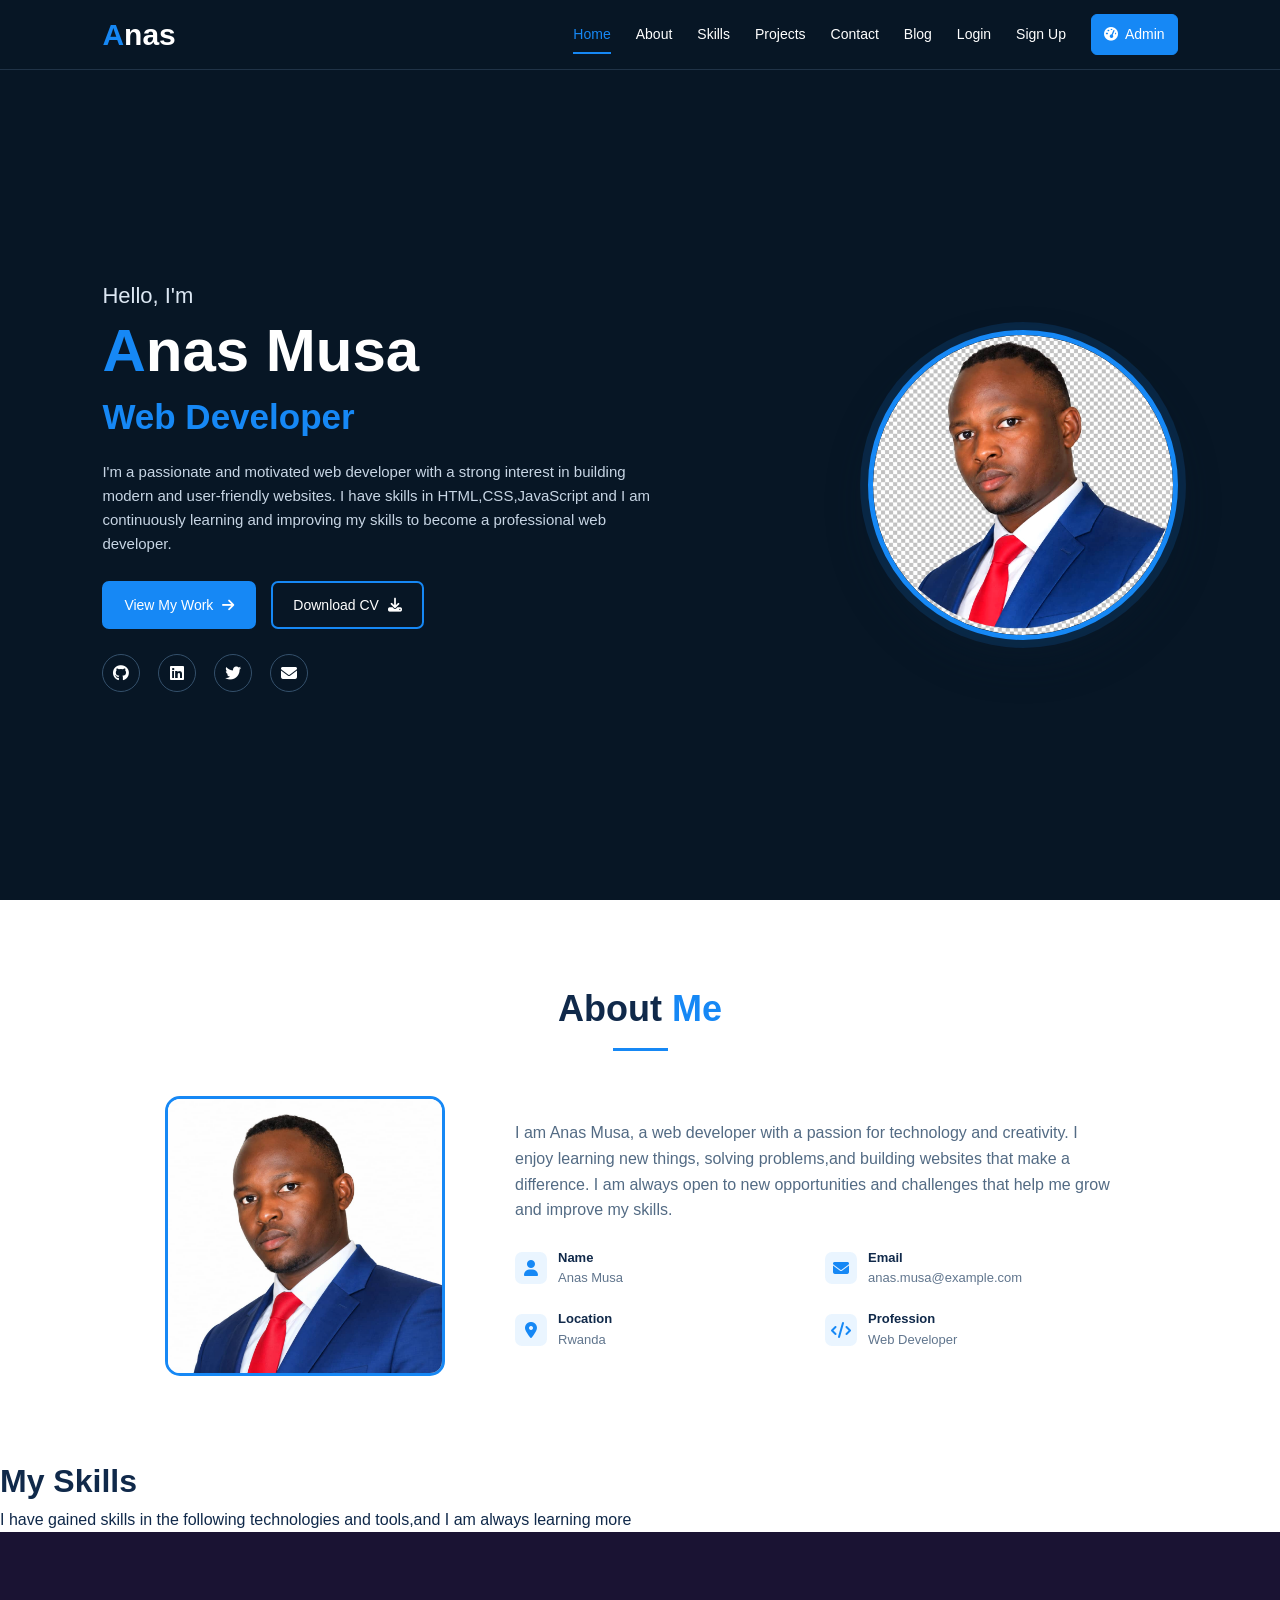
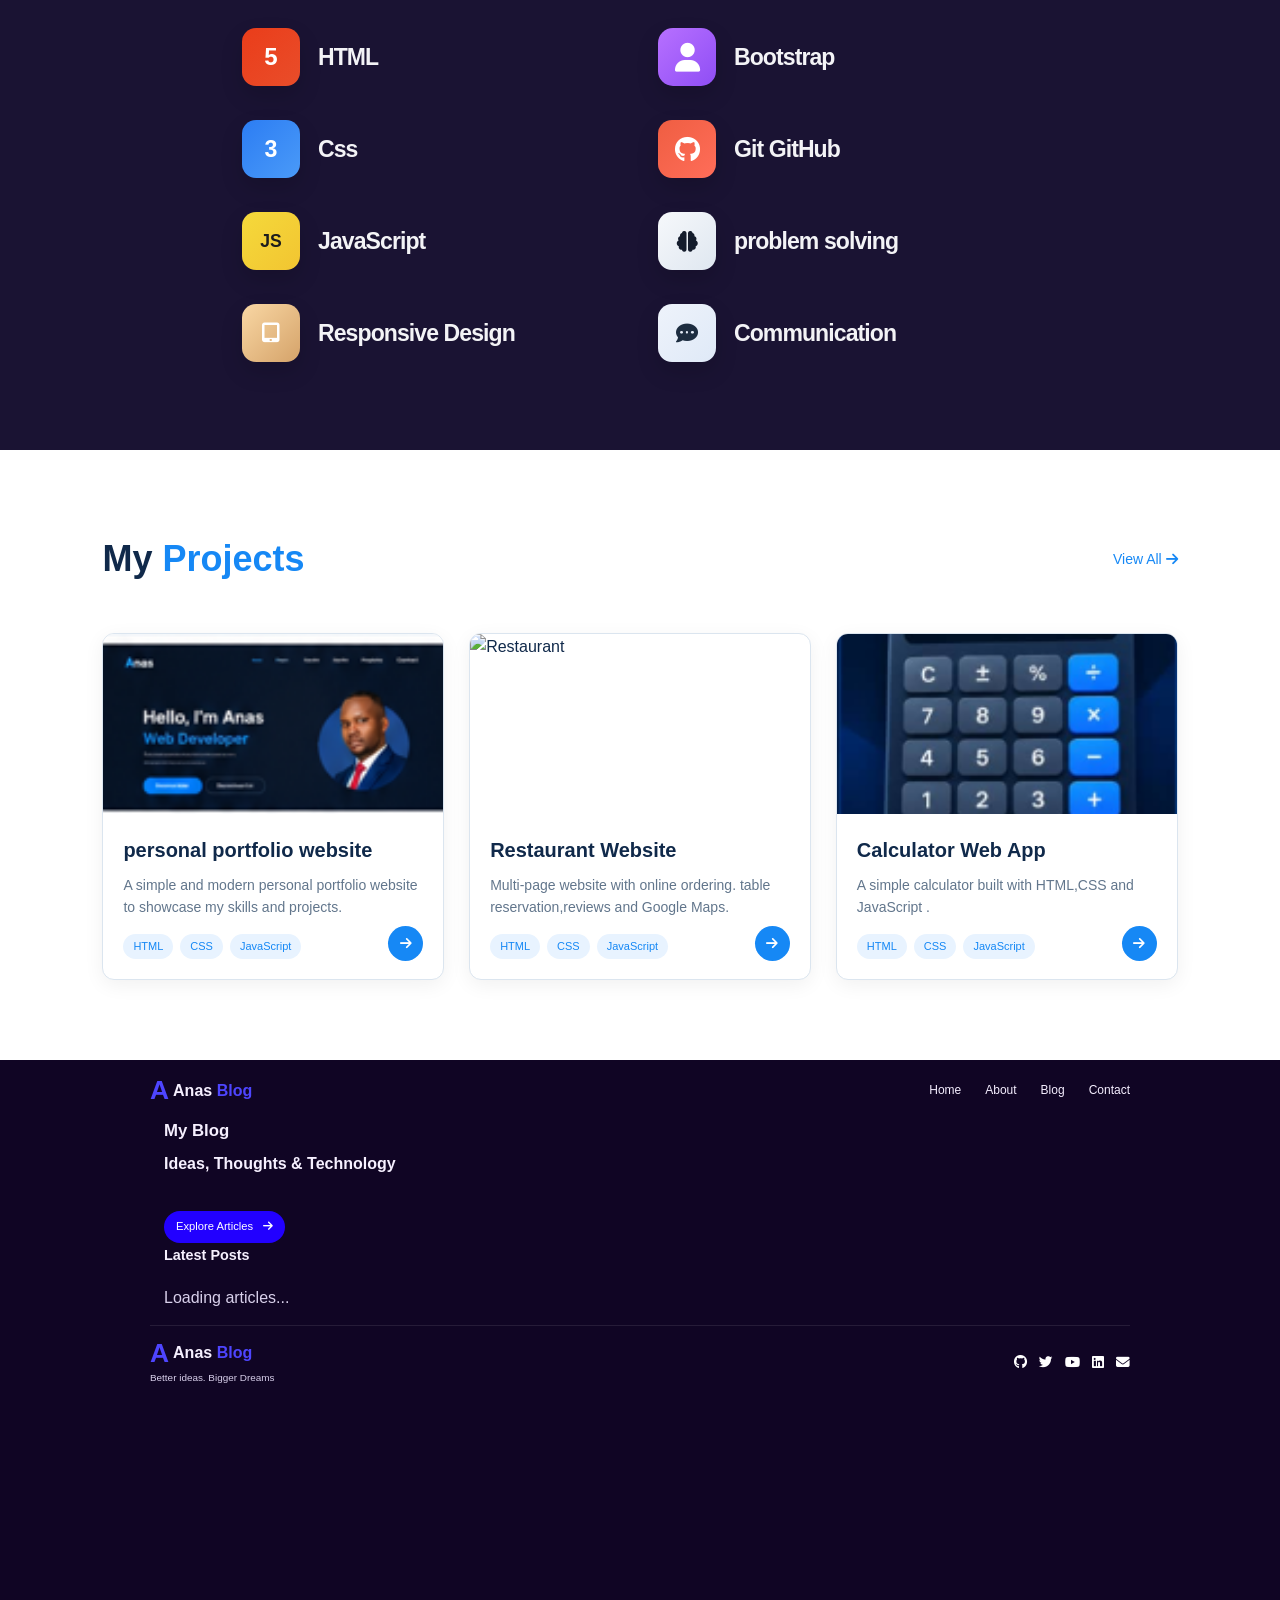
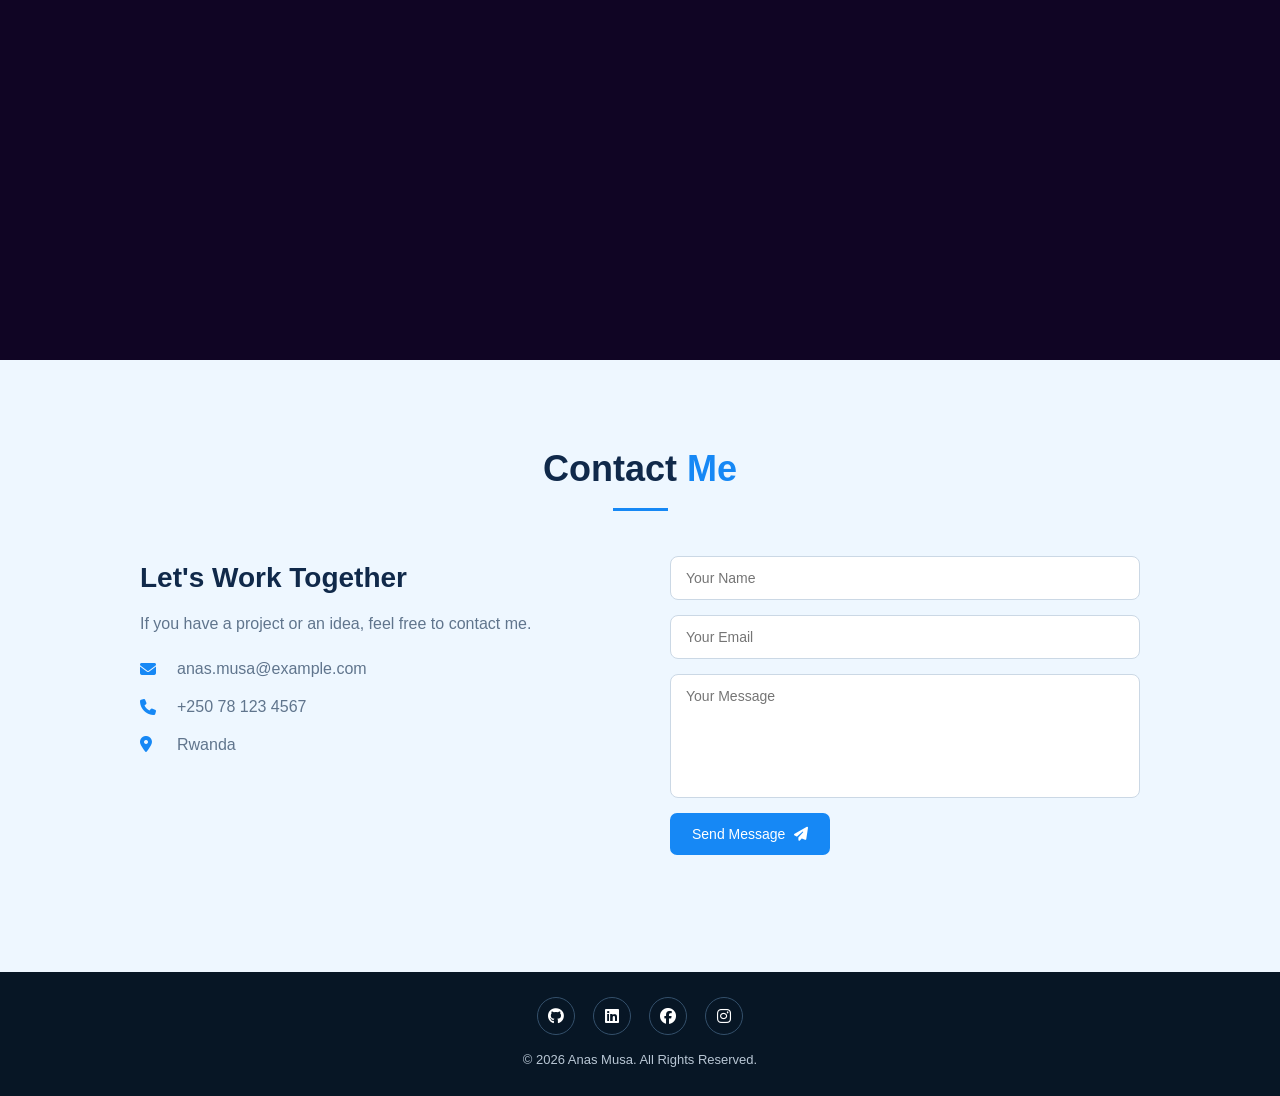
==== index.html @ 5ab3570a "admin added" ====
<!DOCTYPE html>
<html lang="en">

<head>
    <meta charset="UTF-8">
    <meta name="viewport" content="width=device-width, initial-scale=1.0">

    <title>Anas | Portfolio</title>

    <!-- CSS -->
    <link rel="stylesheet" href="style.css">

    <!-- Font Awesome -->
    <link rel="stylesheet"
        href="https://cdnjs.cloudflare.com/ajax/libs/font-awesome/6.5.2/css/all.min.css">
</head>

<body>

    <!-- ================= HEADER ================= -->

    <header>

        <a href="#home" class="logo">
            Anas
        </a>

        <nav id="navbar">

            <a href="#home" class="active">Home</a>

            <a href="#about">About</a>

            <a href="#skills">Skills</a>

            <a href="#projects">Projects</a>

            <a href="#contact">Contact</a>

            <a href="#blog">Blog</a>

            <a href="login.html">Login</a>

            <a href="signup.html">Sign Up</a>

            <a href="admin.html" class="admin-nav-btn"><i class="fa-solid fa-gauge-high" aria-hidden="true"></i> Admin</a>

        </nav>

        <button id="menuBtn">
            <i class="fas fa-bars"></i>
        </button>

    </header>


    <!-- ================= HOME ================= -->

    <section id="home" class="home">

        <div class="home-content">

            <p>Hello, I'm</p>

            <h1>
                Anas Musa
            </h1>

            <h2>
                Web Developer
            </h2>

            <p class="description">
            I'm a passionate and motivated web developer 
            with a strong interest in building modern and
            user-friendly websites. I have skills in HTML,CSS,JavaScript and
             I am continuously learning and
            improving my skills to become a professional web developer.

            </p>


            <div class="home-buttons">

                <a href="#projects" class="btn">
                    View My Work
                    <i class="fas fa-arrow-right"></i>
                </a>

                <a href="cv.pdf" download class="btn second-btn">
                    Download CV
                    <i class="fas fa-download"></i>
                </a>

            </div>


            <div class="social-icons">

                <a href="#">
                    <i class="fab fa-github"></i>
                </a>

                <a href="#">
                    <i class="fab fa-linkedin"></i>
                </a>

                <a href="#">
                    <i class="fab fa-twitter"></i>
                </a>
                <a href="#">
                    <i class="fas fa-envelope"></i>
                </a>

            </div>

        </div>


        <!-- Profile Image -->

        <div class="home-image">

            <div class="image-circle">

                <img
                    src="WhatsApp Image 2026-09-23 at 11.07.41 AM (1).jpeg"
                    alt="Anas Musa">

            </div>

        </div>

    </section>


    <!-- ================= ABOUT ================= -->

    <section id="about" class="about">

        <div class="section-title">
            <h2>
                About <span>Me</span>
            </h2>

            <div class="line"></div>

        </div>


        <div class="about-container">

            <div class="about-image">

                <img
                    src="WhatsApp Image 2026-09-23 at 11.07.41 AM.jpeg"
                    alt="Anas">

            </div>


            <div class="about-content">
                <p>
                 I am Anas Musa, a web developer with a passion for technology
                 and creativity. I enjoy learning new things,
                 solving problems,and building websites that make a difference. 
                 I am always open to new opportunities and challenges that help me
                 grow and improve my skills.   
                </p>


                <div class="about-info">

                    <div>
                        <i class="fas fa-user"></i>

                        <strong>Name</strong>

                        <span>Anas Musa</span>
                    </div>


                    <div>
                        <i class="fas fa-envelope"></i>

                        <strong>Email</strong>

                        <span>anas.musa@example.com</span>
                    </div>


                    <div>
                        <i class="fas fa-location-dot"></i>

                        <strong>Location</strong>

                        <span>Rwanda</span>
                    </div>


                    <div>
                        <i class="fas fa-code"></i>

                        <strong>Profession</strong>

                        <span>Web Developer</span>
                    </div>

                </div>

            </div>

        </div>

    </section>


    <!-- ================= SKILLS ================= -->
     <h1>My Skills</h1>
     <p> 
        I have gained skills in the following 
        technologies and tools,and I am always learning more
     </p>

    <section id="skills" class="skills">

        <div class="skills-panel">

            <div class="skill-item">
                <div class="skill-badge html-badge"><span>5</span></div>
                <span class="skill-name">HTML</span>
            </div>

            <div class="skill-item">
                <div class="skill-badge bootstrap-badge"><i class="fa-solid fa-user"></i></div>
                <span class="skill-name">Bootstrap</span>
            </div>

            <div class="skill-item">
                <div class="skill-badge css-badge"><span>3</span></div>
                <span class="skill-name">Css</span>
            </div>

            <div class="skill-item">
                <div class="skill-badge github-badge"><i class="fa-brands fa-github"></i></div>
                <span class="skill-name">Git GitHub</span>
            </div>

            <div class="skill-item">
                <div class="skill-badge js-badge"><span>JS</span></div>
                <span class="skill-name">JavaScript</span>
            </div>

            <div class="skill-item">
                <div class="skill-badge problem-badge"><i class="fa-solid fa-brain"></i></div>
                <span class="skill-name">problem solving</span>
            </div>

            <div class="skill-item">
                <div class="skill-badge responsive-badge"><i class="fa-solid fa-tablet-screen-button"></i></div>
                <span class="skill-name">Responsive Design</span>
            </div>

            <div class="skill-item">
                <div class="skill-badge communication-badge"><i class="fa-solid fa-comment-dots"></i></div>
                <span class="skill-name">Communication</span>
            </div>

        </div>

    </section>


    <!-- ================= PROJECTS ================= -->

    <section id="projects" class="projects">

        <div class="section-title">

            <h2>
                My <span>Projects</span>
            </h2>
            <a href="#blog">
                View All
                <i class="fas fa-arrow-right"></i>
            </a>

        </div>


        <div class="projects-container">


            <!-- Project 1 -->

            <div class="project-card">

                <img
                    src="Screenshot 2026-10-05 043006.png "
                    alt="Portfolio">

                <div class="project-content">

                    <h3>
                        personal portfolio website
                    </h3>

                    <p>
                     A simple and modern personal portfolio website
                     to showcase my skills and projects.

                    </p>

                    <div class="project-tags">

                        <span>HTML</span>

                        <span>CSS</span>

                        <span>JavaScript</span>

                    </div>

                    <button class="project-btn">
                        <i class="fas fa-arrow-right"></i>
                    </button>

                </div>

            </div>


            <!-- Project 2 -->

            <div class="project-card">

                <img
                    src="https://images.unsplash.com/photo-1559339352-11d035aa65de?auto=format&fit=crop&w=900&q=80"
                    alt="Restaurant">

                <div class="project-content">

                    <h3>
                        Restaurant Website
                    </h3>

                    <p>
                        Multi-page website with online ordering.
                        table reservation,reviews and Google Maps.
                        
                    </p>

                    <div class="project-tags">

                        <span>HTML</span>

                        <span>CSS</span>

                        <span>JavaScript</span>

                    </div>

                    <button class="project-btn">
                        <i class="fas fa-arrow-right"></i>
                    </button>

                </div>

            </div>


            <!-- Project 3 -->

            <div class="project-card">

                <img
                    src="Screenshot 2026-09-24 020338.png"
                    alt="Calculator">

                <div class="project-content">

                    <h3>
                        Calculator Web App
                    </h3>

                    <p>
                    A simple calculator built with HTML,CSS
                    and JavaScript .
                        
                    </p>

                    <div class="project-tags">

                        <span>HTML</span>

                        <span>CSS</span>

                        <span>JavaScript</span>

                    </div>

                    <button class="project-btn">
                        <i class="fas fa-arrow-right"></i>
                    </button>

                </div>

            </div>

        </div>

    </section>


    <!-- ================= BLOG ================= -->

    <section id="blog" class="portfolio-blog-section blog-page-section">
        <div class="blog-shell">
            <header class="blog-header">
                <a class="brand" href="#home"><span class="brand-mark">A</span><span>Anas <b>Blog</b></span></a>
                <nav class="blog-nav" aria-label="Blog navigation">
                    <a href="#home">Home</a>
                    <a href="#about">About</a>
                    <a href="#blog">Blog</a>
                    <a href="#contact">Contact</a>
                </nav>
            </header>

            <div class="blog-body">
                <div class="blog-hero">
                    <h2>My Blog</h2>
                    <p>Ideas, Thoughts &amp; Technology</p>
                    <a class="explore-btn" href="#blog-posts">
                        <span>Explore Articles</span>
                        <span class="arrow"><i class="fa-solid fa-arrow-right"></i></span>
                    </a>
                </div>

                <h2 class="blog-section-title" id="blog-posts">Latest Posts</h2>
                <div id="blogPostPreview" class="post-grid" aria-live="polite">
                    <p class="feed-empty">Loading articles...</p>
                </div>
            </div>

            <footer class="blog-footer">
                <div class="footer-brand"><span class="brand-mark">A</span><span>Anas <b>Blog</b></span></div>
                <div class="footer-note">Better ideas. Bigger Dreams</div>
                <div class="blog-socials" aria-label="Social links">
                    <a href="#" aria-label="GitHub"><i class="fa-brands fa-github"></i></a>
                    <a href="#" aria-label="Twitter"><i class="fa-brands fa-twitter"></i></a>
                    <a href="#" aria-label="YouTube"><i class="fa-brands fa-youtube"></i></a>
                    <a href="#" aria-label="LinkedIn"><i class="fa-brands fa-linkedin"></i></a>
                    <a href="#contact" aria-label="Email"><i class="fa-solid fa-envelope"></i></a>
                </div>
            </footer>
        </div>
    </section>


    <!-- ================= CONTACT ================= -->

    <section id="contact" class="contact">

        <div class="section-title">

            <h2>
                Contact <span>Me</span>
            </h2>

            <div class="line"></div>

        </div>


        <div class="contact-container">

            <div class="contact-info">

                <h3>
                    Let's Work Together
                </h3>

                <p>
                    If you have a project or an idea,
                    feel free to contact me.
                </p>


                <p>
                    <i class="fas fa-envelope"></i>
                    anas.musa@example.com
                </p>


                <p>
                    <i class="fas fa-phone"></i>
                    +250 78 123 4567
                </p>


                <p>
                    <i class="fas fa-location-dot"></i>
                    Rwanda
                </p>

            </div>


            <!-- Contact Form -->

            <form id="contactForm">

                <input
                    type="text"
                    id="name"
                    maxlength="100"
                    placeholder="Your Name"
                    required>


                <input
                    type="email"
                    id="email"
                    maxlength="254"
                    placeholder="Your Email"
                    required>


                <textarea
                    id="message"
                    rows="6"
                    maxlength="5000"
                    placeholder="Your Message"
                    required></textarea>


                <button
                    type="submit"
                    class="btn">

                    Send Message

                    <i class="fas fa-paper-plane"></i>

                </button>

                <p id="contactNotice" class="contact-notice" role="status" aria-live="polite"></p>

            </form>

        </div>

    </section>


    <!-- ================= FOOTER ================= -->

    <footer>

        <div class="social-icons">

            <a href="#">
                <i class="fab fa-github"></i>
            </a>

            <a href="#">
                <i class="fab fa-linkedin"></i>
            </a>

            <a href="#">
                <i class="fab fa-facebook"></i>
            </a>

            <a href="#">
                <i class="fab fa-instagram"></i>
            </a>

        </div>

        <p>
            © <span id="year"></span>
            Anas Musa. All Rights Reserved.
        </p>

    </footer>


    <!-- JavaScript -->

    <script src="script.js"></script>
    <script type="module" src="site-data.js"></script>

</body>

</html>                                
---- style.css ----
* {
    margin: 0;
    padding: 0;
    box-sizing: border-box;
}

html {
    scroll-behavior: smooth;
}

body {
    font-family: Arial, Helvetica, sans-serif;
    background: #ffffff;
    color: #10294a;
    line-height: 1.6;
}

a {
    text-decoration: none;
    color: inherit;
}

button,
input,
textarea {
    font-family: inherit;
}


/* =========================================
   HEADER
========================================= */

header {
    width: 100%;
    height: 70px;

    background: #071625;
    color: white;

    display: flex;
    align-items: center;
    justify-content: space-between;

    padding: 0 8%;

    position: sticky;
    top: 0;

    z-index: 1000;

    border-bottom: 1px solid #203347;
}


/* Logo */

.logo {
    font-size: 30px;
    font-weight: bold;
    color: white;
}

.logo::first-letter {
    color: #1688f5;
}

.logo:hover {
    color: #1688f5;
}


/* Navigation */

nav {
    display: flex;
    align-items: center;
    gap: 25px;
}

nav a {
    color: #ffffff;

    font-size: 14px;

    position: relative;

    transition: 0.3s;
}

nav a:hover,
nav a.active {
    color: #1688f5;
}

nav a.admin-nav-btn,
nav a.admin-nav-btn:hover {
    display: inline-flex;
    align-items: center;
    gap: 7px;
    padding: 8px 12px;
    border: 1px solid #1688f5;
    border-radius: 6px;
    background: #1688f5;
    color: #fff;
    white-space: nowrap;
}


/* Underline */

nav a.active::after {
    content: "";

    position: absolute;

    left: 0;
    bottom: -8px;

    width: 100%;
    height: 2px;

    background: #1688f5;
}


/* Mobile Button */

#menuBtn {
    display: none;

    background: transparent;

    border: none;

    color: white;

    font-size: 25px;

    cursor: pointer;
}


/* =========================================
   HOME
========================================= */

.home {
    min-height: calc(100vh - 70px);

    background: #071625;

    color: white;

    padding: 60px 8%;

    display: flex;

    align-items: center;

    justify-content: space-between;

    gap: 50px;
}


/* Home Content */

.home-content {
    max-width: 600px;
}

.home-content > p:first-child {
    font-size: 22px;

    color: #dce7f3;

    margin-bottom: 5px;
}


/* Main Heading */

.home-content h1 {
    font-size: 60px;

    line-height: 1.1;

    margin-bottom: 5px;
}

.home-content h1::first-letter {
    color: #1688f5;
}


/* Job */

.home-content h2 {
    color: #1688f5;

    font-size: 35px;

    margin-bottom: 15px;
}


/* Description */

.description {
    max-width: 550px;

    color: #c7d5e4;

    font-size: 15px;

    margin-bottom: 25px;
}


/* =========================================
   HOME BUTTONS
========================================= */

.home-buttons {
    display: flex;

    align-items: center;

    gap: 15px;

    flex-wrap: wrap;
}

.btn {
    display: inline-flex;

    align-items: center;

    justify-content: center;

    gap: 9px;

    background: #1688f5;

    color: white;

    border: 2px solid #1688f5;

    border-radius: 7px;

    padding: 11px 20px;

    font-size: 14px;

    cursor: pointer;

    transition: 0.3s;
}

.btn:hover {
    background: #0875dc;

    border-color: #0875dc;

    transform: translateY(-3px);
}


.second-btn {
    background: transparent;

    border-color: #1688f5;
}

.second-btn:hover {
    background: #1688f5;
}


/* =========================================
   SOCIAL ICONS
========================================= */

.social-icons {
    display: flex;

    align-items: center;

    gap: 18px;

    margin-top: 25px;
}

.social-icons a {
    width: 38px;
    height: 38px;

    border: 1px solid #34506b;

    border-radius: 50%;

    display: flex;

    align-items: center;

    justify-content: center;

    color: #ffffff;

    transition: 0.3s;
}

.social-icons a:hover {
    background: #1688f5;

    border-color: #1688f5;

    transform: translateY(-4px);
}


/* =========================================
   HOME IMAGE
========================================= */

.home-image {
    display: flex;

    align-items: center;

    justify-content: center;

    min-width: 50px;
}


/* Circle */

.image-circle {
    width: 310px;
    height: 310px;

    border-radius: 50%;

    border: 5px solid #1688f5;
    overflow: hidden;
    position: relative;
    flex-shrink: 0;
    box-shadow: 0 0 0 8px rgba(22, 136, 245, 0.15), 0 20px 40px rgba(10, 28, 45, 0.4);
    background: #0f2136;
}

.image-circle img {
    width: 100%;
    height: 100%;
    display: block;
    object-fit: cover;
    object-position: center;
    border-radius: 50%;
    object-fit: cover;
    transform: scale(1.00);
    filter: saturate(1.05) contrast(1.03);
}


/* =========================================
   SECTION GENERAL
========================================= */

section:not(.home) {
    padding: 80px 8%;
}

.section-title {
    text-align: center;

    margin-bottom: 45px;
}

.section-title h2 {
    font-size: 36px;

    color: #10294a;
}

.section-title h2 span {
    color: #1688f5;
}

.line {
    width: 55px;
    height: 3px;

    background: #1688f5;

    margin: 10px auto;
}


/* =========================================
   ABOUT
========================================= */

.about {
    background: #ffffff;
}


.about-container {
    display: flex;

    align-items: center;

    justify-content: center;

    gap: 70px;

    max-width: 1050px;

    margin: auto;
}


/* About Image */

.about-image {
    width: 280px;
    height: 280px;

    flex-shrink: 0;

    border-radius: 15px;

    overflow: hidden;

    border: 3px solid #1688f5;
}

.about-image img {
    width: 100%;
    height: 100%;

    object-fit: cover;
}


/* About Content */

.about-content {
    max-width: 600px;
}

.about-content h3 {
    font-size: 28px;

    color: #1688f5;

    margin-bottom: 12px;
}

.about-content > p {
    color: #536b84;

    margin-bottom: 25px;
}


/* =========================================
   ABOUT INFO
========================================= */

.about-info {
    display: grid;

    grid-template-columns: 1fr 1fr;

    gap: 20px;
}

.about-info div {
    display: grid;

    grid-template-columns: 35px 1fr;

    align-items: center;

    column-gap: 8px;
}

.about-info i {
    grid-row: span 2;

    width: 32px;
    height: 32px;

    display: flex;

    align-items: center;

    justify-content: center;

    color: #1688f5;

    background: #eaf5ff;

    border-radius: 7px;
}

.about-info strong {
    font-size: 13px;
}

.about-info span {
    font-size: 13px;

    color: #60758d;
}


/* =========================================
   SKILLS
========================================= */

.skills {
    background: #1a1333;
    position: relative;
    padding-top: 50px;
    padding-bottom: 50px;
}

.skills-panel {
    position: relative;
    z-index: 1;
    max-width: 820px;
    margin: 0 auto;
    display: grid;
    grid-template-columns: repeat(2, minmax(260px, 1fr));
    gap: 18px 36px;
    padding: 8px 12px 0;
}

.skill-item {
    display: flex;
    align-items: center;
    gap: 18px;
    min-height: 74px;
}

.skill-badge {
    width: 58px;
    height: 58px;
    border-radius: 14px;
    display: flex;
    align-items: center;
    justify-content: center;
    font-weight: 800;
    box-shadow: 0 10px 22px rgba(0, 0, 0, 0.15);
    flex-shrink: 0;
}

.skill-badge span,
.skill-badge i {
    line-height: 1;
}

.skill-name {
    color: #f3f3f6;
    font-size: clamp(1.15rem, 1.8vw, 2.1rem);
    font-weight: 700;
    letter-spacing: -0.04em;
    line-height: 1.2;
}

.html-badge {
    background: linear-gradient(135deg, #ea3d1a 0%, #e94d2a 100%);
    color: #fff;
    font-size: 1.5rem;
}

.css-badge {
    background: linear-gradient(135deg, #2c7df3 0%, #4a9af8 100%);
    color: #fff;
    font-size: 1.45rem;
}

.js-badge {
    background: linear-gradient(135deg, #f5d93b 0%, #f2c531 100%);
    color: #1d1d1d;
    font-size: 1.1rem;
}

.bootstrap-badge {
    background: linear-gradient(135deg, #b770ff 0%, #8f4ef5 100%);
    color: #fff;
    font-size: 1.8rem;
    border-radius: 15px;
}

.github-badge {
    background: linear-gradient(135deg, #ef5e42 0%, #ff6d59 100%);
    color: #fff;
    font-size: 1.6rem;
}

.problem-badge {
    background: linear-gradient(135deg, #f6f8fb 0%, #dfe7f0 100%);
    color: #141c2c;
    font-size: 1.3rem;
}

.responsive-badge {
    background: linear-gradient(135deg, #f9d7a4 0%, #d5a36a 100%);
    color: #fff;
    font-size: 1.25rem;
}

.communication-badge {
    background: linear-gradient(135deg, #eef3fb 0%, #dfe9f7 100%);
    color: #1d2d40;
    font-size: 1.35rem;
}

@media (max-width: 768px) {
    .skills {
        padding-top: 36px;
        padding-bottom: 36px;
    }

    .skills-panel {
        grid-template-columns: 1fr;
        max-width: 420px;
        gap: 14px;
    }

    .skill-item {
        min-height: 62px;
        gap: 14px;
    }

    .skill-badge {
        width: 50px;
        height: 50px;
        border-radius: 12px;
    }

    .skill-name {
        font-size: 1.4rem;
    }
}


/* =========================================
   PROJECTS
========================================= */

.projects {
    background: white;
}


.projects > .section-title {
    display: flex;

    align-items: center;

    justify-content: space-between;

    text-align: left;
}


.projects > .section-title .line {
    margin-left: 0;
}


.projects > .section-title > a {
    color: #1688f5;

    font-size: 14px;

    transition: 0.3s;
}

.projects > .section-title > a:hover {
    color: #075ca8;
}


/* Project Container */

.projects-container {
    display: grid;

    grid-template-columns: repeat(3, 1fr);

    gap: 25px;
}


/* Project Card */

.project-card {
    background: white;

    border: 1px solid #dbe5ef;

    border-radius: 12px;

    overflow: hidden;

    box-shadow: 0 5px 20px rgba(0, 0, 0, 0.06);

    transition: 0.3s;
}

.project-card:hover {
    transform: translateY(-7px);

    box-shadow: 0 12px 30px rgba(0, 0, 0, 0.12);
}


/* Project Image */

.project-card > img {
    width: 100%;

    height: 180px;

    object-fit: cover;

    display: block;
}


/* Project Content */

.project-content {
    padding: 20px;

    position: relative;
}

.project-content h3 {
    font-size: 20px;

    color: #10294a;

    margin-bottom: 8px;
}

.project-content p {
    color: #62768c;

    font-size: 14px;

    margin-bottom: 15px;
}


/* Tags */

.project-tags {
    display: flex;

    flex-wrap: wrap;

    gap: 7px;

    padding-right: 35px;
}

.project-tags span {
    background: #e8f3ff;

    color: #1688f5;

    font-size: 11px;

    padding: 4px 10px;

    border-radius: 20px;
}


/* Project Button */

.project-btn {
    position: absolute;

    right: 20px;

    bottom: 18px;

    width: 35px;
    height: 35px;

    border-radius: 50%;

    border: none;

    background: #1688f5;

    color: white;

    cursor: pointer;

    transition: 0.3s;
}

.project-btn:hover {
    background: #075ca8;

    transform: scale(1.1);
}


/* =========================================
   INTEGRATED BLOG
========================================= */

section.portfolio-blog-section {
    min-height: 100vh;
    padding: 10px clamp(14px, 5vw, 48px) 24px;
    background: #100524;
    color: #f6f0ff;
}

section.portfolio-blog-section:not(.home) { padding: 10px clamp(14px, 5vw, 48px) 24px; }
body:has(#blog:target) > header { display: none; }

.blog-shell { width: min(100%, 980px); margin: 0 auto; }
.blog-header { display: flex; align-items: center; justify-content: space-between; gap: 20px; min-height: 40px; }
.blog-page-section .blog-header { height: auto; min-height: 40px; padding: 0; position: static; border: 0; background: transparent; z-index: auto; }
.blog-page-section .brand { display: inline-flex; align-items: center; gap: 4px; color: #f6f0ff; font-size: 1rem; font-weight: 700; }
.blog-page-section .brand b, .blog-page-section .footer-brand b { color: #4e45ff; }
.blog-page-section .brand-mark { width: auto; height: auto; padding: 0; background: none; color: #4e45ff; font-size: 1.65rem; line-height: 1; }
.blog-nav { display: flex; align-items: center; gap: clamp(10px, 2.4vw, 24px); }
.blog-nav a { color: #f5efff; font-size: 0.75rem; }
.blog-nav a:hover, .blog-page-section a:hover { color: #c778ee; }
.blog-body { padding: 8px clamp(0px, 1.4vw, 14px) 14px; }
.blog-hero { min-height: 126px; }
.blog-hero h2 { margin: 0 0 6px; color: #f6f0ff; font-size: 1.05rem; }
.blog-hero p { margin: 0; color: #f6f0ff; font-size: 1rem; font-weight: 600; }
.explore-btn { display: inline-flex; align-items: center; gap: 10px; margin-top: 34px; padding: 7px 12px; border-radius: 20px; background: #2200ff; color: #fff; font-size: 0.7rem; }
.explore-btn .arrow { display: inline-flex; align-items: center; justify-content: center; }
.blog-section-title { margin: 0 0 18px; color: #f6f0ff; font-size: 0.9rem; }
.post-grid { display: grid; grid-template-columns: repeat(2, minmax(0, 1fr)); gap: 12px 18px; }
.post-grid .card { min-width: 0; overflow: hidden; border: 2px solid #c66bd8; border-radius: 6px; background: #16082f; color: #f6f0ff; }
.post-grid .card-image { width: 100%; aspect-ratio: 1.5; background-color: #21113e; background-position: center; background-size: cover; }
.post-grid .card-body { padding: 6px 6px 7px; }
.post-grid .card-tag { display: inline-block; max-width: 100%; margin-bottom: 5px; padding: 4px 8px; overflow: hidden; border-radius: 8px; background: #8df3ef; color: #101326; font-size: 0.68rem; text-overflow: ellipsis; white-space: nowrap; }
.post-grid .card-body h3 { margin: 0 0 7px; color: #f6f0ff; font-size: 0.66rem; font-weight: 500; line-height: 1.35; }
.post-grid .meta { display: flex; align-items: center; justify-content: space-between; flex-wrap: wrap; gap: 4px; color: #f6f0ff; font-size: 0.64rem; }
.post-grid .author-wrap { display: inline-flex; align-items: center; gap: 4px; }
.post-grid .card-date { flex-shrink: 0; white-space: nowrap; }
.post-grid .avatar { display: inline-flex; width: 15px; height: 15px; align-items: center; justify-content: center; color: #253aff; font-size: 0.72rem; }
.post-grid .meta i { margin-right: 2px; color: #39cbd1; }
.post-grid .post-excerpt { display: -webkit-box; margin: 7px 0 0; overflow: hidden; color: #f3edf9; font-size: 0.57rem; line-height: 1.35; -webkit-box-orient: vertical; line-clamp: 4; -webkit-line-clamp: 4; }
.post-grid .read-more { display: inline-flex; align-items: center; gap: 7px; margin-top: 8px; color: #3b21ff; cursor: pointer; font-size: 0.67rem; }
.post-grid .post-content { margin-top: 8px; color: #e7dff0; font-size: 0.68rem; line-height: 1.5; white-space: pre-wrap; }
.blog-page-section .feed-empty { grid-column: 1 / -1; color: #d8d0eb; }
.blog-page-section .blog-footer { display: grid; grid-template-columns: 1fr auto; align-items: center; gap: 4px 20px; padding: 14px 0 0; border-top: 1px solid rgba(255, 255, 255, 0.09); background: transparent; color: #f6f0ff; text-align: left; }
.blog-page-section .footer-brand { display: flex; align-items: center; gap: 4px; font-size: 1rem; font-weight: 700; }
.blog-page-section .footer-brand .brand-mark { font-size: 1.65rem; }
.blog-page-section .footer-note { grid-column: 1; color: #d8d0eb; font-size: 0.62rem; }
.blog-socials { grid-column: 2; grid-row: 1 / span 2; display: flex; align-items: center; gap: 12px; }
.blog-socials a { color: #fff; font-size: 0.85rem; }

@media (max-width: 400px) {
    section.portfolio-blog-section { padding-right: 10px; padding-left: 10px; }
    .blog-nav { gap: 9px; }
    .blog-nav a { font-size: 0.68rem; }
    .post-grid { gap: 10px; }
    .post-grid .card-body { padding-right: 5px; padding-left: 5px; }
}


/* =========================================
   CONTACT
========================================= */

.contact {
    background: #eef7ff;
}


.contact-container {
    max-width: 1000px;

    margin: auto;

    display: grid;

    grid-template-columns: 1fr 1fr;

    gap: 60px;
}


.contact-info h3 {
    font-size: 28px;

    color: #10294a;

    margin-bottom: 10px;
}

.contact-info > p {
    color: #60758d;

    margin-bottom: 20px;
}


.contact-info p:not(:first-of-type) {
    display: flex;

    align-items: center;

    gap: 12px;

    margin-bottom: 12px;
}

.contact-info i {
    color: #1688f5;

    width: 25px;
}


/* =========================================
   CONTACT FORM
========================================= */

#contactForm {
    display: flex;

    flex-direction: column;

    gap: 15px;
}


#contactForm input,
#contactForm textarea {
    width: 100%;

    border: 1px solid #cbd8e5;

    background: white;

    border-radius: 8px;

    padding: 13px 15px;

    outline: none;

    font-size: 14px;

    color: #10294a;

    resize: none;

    transition: 0.3s;
}


#contactForm input:focus,
#contactForm textarea:focus {
    border-color: #1688f5;

    box-shadow:
        0 0 0 3px rgba(22, 136, 245, 0.1);
}


#contactForm .btn {
    width: fit-content;
}

.contact-notice {
    min-height: 22px;
    color: #a63b1f;
    font-size: 14px;
}

.contact-notice.is-success { color: #247345; }


/* =========================================
   FOOTER
========================================= */

footer {
    background: #071625;

    color: #b9c7d5;

    text-align: center;

    padding: 25px 8%;
}


footer .social-icons {
    justify-content: center;

    margin-top: 0;

    margin-bottom: 15px;
}


footer p {
    font-size: 13px;
}


/* =========================================
   LOGIN / SIGNUP
========================================= */

.form-page {
    min-height: 100vh;

    background: #071625;

    display: flex;

    align-items: center;

    justify-content: center;

    padding: 20px;
}


.form-box {
    width: 100%;

    max-width: 430px;

    background: white;

    padding: 35px;

    border-radius: 15px;

    box-shadow:
        0 15px 40px rgba(0, 0, 0, 0.3);
}


.form-box h1 {
    text-align: center;

    color: #10294a;

    margin-bottom: 5px;
}


.form-box h1 span {
    color: #1688f5;
}


.form-box > p {
    text-align: center;

    color: #68798c;

    margin-bottom: 20px;
}


.form-box label {
    display: block;

    margin: 12px 0 6px;

    font-weight: bold;

    color: #10294a;

    font-size: 14px;
}


.form-box input {
    width: 100%;

    padding: 12px;

    border: 1px solid #ccd6e0;

    border-radius: 8px;

    outline: none;

    font-size: 14px;
}


.form-box input:focus {
    border-color: #1688f5;

    box-shadow:
        0 0 0 3px rgba(22, 136, 245, 0.1);
}


.form-box .btn {
    width: 100%;

    margin-top: 18px;
}


.form-links {
    text-align: center;

    margin-top: 18px;

    color: #68798c;

    font-size: 14px;
}


.form-links a {
    color: #1688f5;

    font-weight: bold;
}


.back-home {
    display: block;

    text-align: center;

    margin-top: 20px;

    color: #1688f5;

    font-size: 14px;
}

.login-page-compact {
    min-height: 100vh;
    display: flex;
    align-items: center;
    justify-content: center;
    padding: 36px 20px;
    background: #efefef;
    color: #0b2d4d;
}

.login-shell {
    width: min(100%, 620px);
}

.login-shell h1 {
    margin: 0;
    color: #0b2d4d;
    font-size: clamp(2.4rem, 3.2vw, 3.4rem);
    font-weight: 800;
    letter-spacing: -0.06em;
    line-height: 1.1;
}

.login-subtitle {
    margin-top: 16px;
    margin-bottom: 26px;
    color: #1b3a5f;
    font-size: clamp(1.2rem, 1.6vw, 1.55rem);
    line-height: 1.45;
    max-width: 535px;
    font-weight: 500;
}

.login-form {
    width: 100%;
}

.input-field {
    position: relative;
    display: flex;
    align-items: center;
    border: 3px solid #0a0a0a;
    border-radius: 18px;
    background: #f4f4f4;
    overflow: hidden;
    margin-bottom: 18px;
}

.field-icon {
    display: inline-flex;
    align-items: center;
    justify-content: center;
    width: 52px;
    height: 52px;
    margin-left: 12px;
    background: #0d6efc;
    border-radius: 12px;
    color: #fff;
    font-size: 1.1rem;
    flex-shrink: 0;
}

.input-field input {
    width: 100%;
    min-height: 60px;
    border: none;
    background: transparent;
    color: #10294a;
    font-size: 1.07rem;
    padding: 0 18px 0 12px;
    outline: none;
}

.input-field input::placeholder {
    color: #516173;
    font-weight: 500;
}

.password-field {
    position: relative;
}

.toggle-password {
    position: absolute;
    right: 16px;
    top: 50%;
    transform: translateY(-50%);
    width: 36px;
    height: 36px;
    border: 2px solid #111;
    border-radius: 50%;
    background: transparent;
    color: #111;
    display: grid;
    place-items: center;
    font-size: 1.05rem;
    cursor: pointer;
}

.options-row {
    display: flex;
    align-items: center;
    justify-content: space-between;
    gap: 18px;
    margin: 8px 0 26px;
    font-size: 1.05rem;
    color: #0b2d4d;
}

.remember-me {
    display: inline-flex;
    align-items: center;
    gap: 10px;
    cursor: pointer;
    user-select: none;
}

.remember-me input {
    width: 18px;
    height: 18px;
    accent-color: #0d6efc;
    cursor: pointer;
}

.text-link {
    color: #0d6efc;
    font-weight: 700;
    text-decoration: none;
}

.primary-login-btn {
    width: 100%;
    min-height: 72px;
    border: none;
    border-radius: 18px;
    background: #0d57cf;
    color: #fff;
    display: flex;
    align-items: center;
    justify-content: center;
    gap: 12px;
    font-size: clamp(1.7rem, 2vw, 2.15rem);
    font-weight: 700;
    cursor: pointer;
    box-shadow: 0 12px 22px rgba(13, 87, 207, 0.25);
    transition: transform 0.2s ease, box-shadow 0.2s ease;
}

.primary-login-btn:hover {
    transform: translateY(-1px);
    box-shadow: 0 16px 28px rgba(13, 87, 207, 0.32);
}

.login-notice {
    min-height: 22px;
    margin-top: 12px;
    font-size: 0.95rem;
    color: #a63b1f;
    font-weight: 600;
}

.divider {
    display: grid;
    grid-template-columns: 1fr auto 1fr;
    align-items: center;
    gap: 18px;
    margin: 24px 0 24px;
    color: #0b2d4d;
    font-size: 1.2rem;
    font-weight: 600;
}

.divider span {
    display: block;
    height: 2px;
    background: rgba(16, 41, 74, 0.3);
}

.social-actions {
    display: grid;
    grid-template-columns: 1fr 1fr;
    gap: 18px;
}

.social-btn {
    min-height: 62px;
    border: 3px solid #111;
    border-radius: 18px;
    background: #f3f3f3;
    color: #0f172a;
    display: flex;
    align-items: center;
    justify-content: center;
    gap: 14px;
    font-size: 1.05rem;
    font-weight: 600;
    cursor: pointer;
    transition: transform 0.2s ease, box-shadow 0.2s ease;
}

.social-btn:hover {
    transform: translateY(-1px);
    box-shadow: 0 6px 16px rgba(0, 0, 0, 0.08);
}

.google-mark {
    display: inline-flex;
    align-items: center;
    justify-content: center;
    width: 26px;
    height: 26px;
    border-radius: 50%;
    background: conic-gradient(from 210deg, #ea4335 0 25%, #fbbc05 25% 50%, #34a853 50% 75%, #4285f4 75% 100%);
    color: #fff;
    font-size: 0.9rem;
    font-weight: 800;
}

.github-btn i {
    font-size: 1.6rem;
    color: #111;
}

.legal-copy {
    margin-top: 28px;
    text-align: center;
    color: #0b2d4d;
    font-size: 1.05rem;
    line-height: 1.6;
    font-weight: 500;
}

.legal-copy a {
    color: #0d6efc;
    text-decoration: none;
    font-weight: 700;
}

@media (max-width: 640px) {
    .login-page-compact {
        padding: 28px 18px;
    }

    .login-subtitle {
        font-size: 1.05rem;
    }

    .options-row {
        flex-direction: column;
        align-items: flex-start;
    }

    .social-actions {
        grid-template-columns: 1fr;
    }

    .primary-login-btn {
        min-height: 64px;
    }
}

.signup-page-compact {
    min-height: 100vh;
    display: flex;
    align-items: center;
    justify-content: center;
    padding: 28px 18px;
    background: #efefef;
    color: #0b2d4d;
}

.signup-shell {
    width: min(100%, 620px);
}

.signup-shell h1 {
    margin: 0;
    color: #0b2d4d;
    font-size: clamp(2.2rem, 3vw, 3rem);
    font-weight: 800;
    letter-spacing: -0.05em;
    line-height: 1.12;
}

.signup-subtitle {
    margin-top: 10px;
    margin-bottom: 24px;
    color: #232f3f;
    font-size: 0.95rem;
    line-height: 1.5;
}

.signup-form {
    width: 100%;
}

.signup-field {
    position: relative;
    display: flex;
    align-items: center;
    border: 2px solid #0a0a0a;
    border-radius: 16px;
    background: #f5f5f5;
    margin-bottom: 16px;
    overflow: hidden;
}

.signup-icon {
    display: inline-flex;
    align-items: center;
    justify-content: center;
    width: 52px;
    height: 52px;
    margin-left: 12px;
    background: #0d6efc;
    border-radius: 12px;
    color: #fff;
    font-size: 1.1rem;
    flex-shrink: 0;
}

.signup-field input {
    width: 100%;
    min-height: 60px;
    border: none;
    background: transparent;
    color: #10294a;
    font-size: 1.08rem;
    padding: 0 18px 0 12px;
    outline: none;
}

.signup-field input::placeholder {
    color: #53677d;
    font-weight: 500;
}

.password-field {
    position: relative;
}

.password-field .toggle-password {
    position: absolute;
    right: 16px;
    top: 50%;
    transform: translateY(-50%);
    width: 36px;
    height: 36px;
    border: 2px solid #111;
    border-radius: 50%;
    background: transparent;
    color: #111;
    display: grid;
    place-items: center;
    font-size: 1.05rem;
    cursor: pointer;
}

.checkbox-row {
    display: inline-flex;
    align-items: center;
    gap: 10px;
    margin: 10px 0 18px;
    color: #0b2d4d;
    font-size: 1.05rem;
    cursor: pointer;
}

.checkbox-row input {
    width: 18px;
    height: 18px;
    accent-color: #0d6efc;
}

.primary-signup-btn {
    width: 100%;
    min-height: 72px;
    border: none;
    border-radius: 16px;
    background: #0d57cf;
    color: #fff;
    display: flex;
    align-items: center;
    justify-content: center;
    gap: 12px;
    font-size: clamp(1.8rem, 2vw, 2.1rem);
    font-weight: 700;
    cursor: pointer;
    box-shadow: 0 12px 22px rgba(13, 87, 207, 0.25);
    transition: transform 0.2s ease, box-shadow 0.2s ease;
}

.primary-signup-btn:hover {
    transform: translateY(-1px);
    box-shadow: 0 16px 28px rgba(13, 87, 207, 0.32);
}

.signup-notice {
    min-height: 22px;
    margin-top: 12px;
    color: #a63b1f;
    font-size: 0.95rem;
    font-weight: 600;
}

.divider {
    display: grid;
    grid-template-columns: 1fr auto 1fr;
    align-items: center;
    gap: 18px;
    margin: 26px 0 22px;
    color: #0b2d4d;
    font-size: 1.15rem;
    font-weight: 600;
}

.divider span {
    display: block;
    height: 2px;
    background: rgba(16, 41, 74, 0.3);
}

.social-actions {
    display: grid;
    grid-template-columns: 1fr 1fr;
    gap: 18px;
}

.social-btn {
    min-height: 62px;
    border: 2px solid #111;
    border-radius: 16px;
    background: #f3f3f3;
    color: #0f172a;
    display: flex;
    align-items: center;
    justify-content: center;
    gap: 12px;
    font-size: 1.05rem;
    font-weight: 600;
    cursor: pointer;
    transition: transform 0.2s ease, box-shadow 0.2s ease;
}

.social-btn:hover {
    transform: translateY(-1px);
    box-shadow: 0 6px 16px rgba(0, 0, 0, 0.08);
}

.google-mark {
    display: inline-flex;
    align-items: center;
    justify-content: center;
    width: 28px;
    height: 28px;
    border-radius: 50%;
    background: conic-gradient(from 210deg, #ea4335 0 25%, #fbbc05 25% 50%, #34a853 50% 75%, #4285f4 75% 100%);
    color: #fff;
    font-size: 0.9rem;
    font-weight: 800;
}

.github-btn i {
    font-size: 1.6rem;
    color: #111;
}

@media (max-width: 640px) {
    .signup-page-compact {
        padding: 26px 16px;
    }

    .signup-subtitle {
        font-size: 0.88rem;
    }

    .social-actions {
        grid-template-columns: 1fr;
    }

    .checkbox-row {
        align-items: flex-start;
    }
}


/* =========================================
   BLOG
========================================= */

.blog-page {
    min-height: 100vh;

    background: #f5f9fd;
}


.blog-header {
    background: #071625;

    color: white;

    padding: 70px 8%;

    text-align: center;
}


.blog-header h1 {
    font-size: 45px;
}


.blog-header h1 span {
    color: #1688f5;
}


.blog-header p {
    color: #c7d5e4;
}


.blog-container {
    padding: 60px 8%;

    display: grid;

    grid-template-columns: repeat(3, 1fr);

    gap: 25px;
}


.blog-card {
    background: white;

    border-radius: 12px;

    overflow: hidden;

    box-shadow: 0 5px 20px rgba(0, 0, 0, 0.07);
}


.blog-card img {
    width: 100%;

    height: 190px;

    object-fit: cover;
}


.blog-card div {
    padding: 20px;
}


.blog-card h2 {
    font-size: 20px;

    color: #10294a;
}


.blog-card p {
    color: #60758d;

    margin: 10px 0 15px;
}


.read-more {
    color: #1688f5;

    font-weight: bold;
}


/* =========================================
   MOBILE
========================================= */

@media (max-width: 950px) {

    header {
        padding: 0 5%;
    }

    nav {
        gap: 15px;
    }


    .home {
        padding: 50px 5%;
    }

    .home-content h1 {
        font-size: 48px;
    }

    .home-image {
        min-width: 280px;
    }

    .image-circle {
        width: 270px;
        height: 270px;
    }


    .projects-container {
        grid-template-columns: 1fr 1fr;
    }

}


/* =========================================
   TABLET / PHONE
========================================= */

@media (max-width: 700px) {

    /* Header */

    #menuBtn {
        display: block;
    }


    nav {
        display: none;

        position: absolute;

        top: 70px;
        left: 0;

        width: 100%;

        background: #071625;

        flex-direction: column;

        padding: 25px;

        gap: 20px;

        border-top: 1px solid #203347;
    }


    nav.show {
        display: flex;
    }


    nav a.active::after {
        display: none;
    }


    /* Home */

    .home {
        min-height: auto;

        padding: 70px 5%;

        flex-direction: column;

        text-align: center;
    }


    .home-content {
        max-width: 100%;
    }


    .home-content h1 {
        font-size: 42px;
    }


    .home-content h2 {
        font-size: 28px;
    }


    .home-buttons {
        justify-content: center;
    }


    .social-icons {
        justify-content: center;
    }


    .home-image {
        min-width: auto;

        margin-top: 25px;
    }


    .image-circle {
        width: 240px;
        height: 240px;
    }


    /* Sections */

    section:not(.home) {
        padding: 60px 5%;
    }


    /* About */

    .about-container {
        flex-direction: column;

        text-align: center;

        gap: 35px;
    }


    .about-image {
        width: 220px;
        height: 220px;
    }


    .about-info {
        text-align: left;
    }


    /* Skills */

    .skills-container {
        grid-template-columns: 1fr;
    }


    /* Projects */

    .projects > .section-title {
        display: block;

        text-align: center;
    }


    .projects > .section-title .line {
        margin: 10px auto;
    }


    .projects > .section-title > a {
        display: inline-block;

        margin-top: 5px;
    }


    .projects-container {
        grid-template-columns: 1fr;
    }


    /* Contact */

    .contact-container {
        grid-template-columns: 1fr;

        gap: 40px;
    }


    /* Blog */

    .blog-container {
        grid-template-columns: 1fr;

        padding: 40px 5%;
    }

}


/* =========================================
   SMALL PHONE
========================================= */

@media (max-width: 450px) {

    .logo {
        font-size: 25px;
    }


    .home-content h1 {
        font-size: 36px;
    }


    .home-content h2 {
        font-size: 24px;
    }


    .description {
        font-size: 14px;
    }


    .image-circle {
        width: 210px;
        height: 210px;
    }


    .about-info {
        grid-template-columns: 1fr;
    }


    .form-box {
        padding: 25px 20px;
    }

}

@media (max-width: 760px) {
    .login-page {
        padding: 18px;
    }

    .login-layout {
        max-width: 500px;
        min-height: 0;
        grid-template-columns: 1fr;
    }

    .login-visual {
        min-height: 300px;
        padding: 24px;
    }

    .login-visual > img {
        top: 10px;
        right: -12px;
        width: 58%;
        height: 82%;
    }

    .login-visual-copy {
        max-width: 55%;
    }

    .login-visual-copy h1 {
        font-size: 30px;
    }

    .login-visual-copy > p {
        font-size: 12px;
    }

    .login-caption {
        margin-top: 14px;
        font-size: 10px;
    }

    .login-panel {
        min-height: 500px;
        padding: 24px clamp(22px, 8vw, 48px);
    }
}

@media (max-width: 380px) {
    .login-page {
        padding: 10px;
    }

    .login-visual {
        min-height: 270px;
        padding: 20px;
    }

    .login-visual-copy {
        max-width: 62%;
    }

    .login-visual-copy h1 {
        font-size: 26px;
    }

    .login-caption {
        max-width: 190px;
        line-height: 1.4;
    }
}
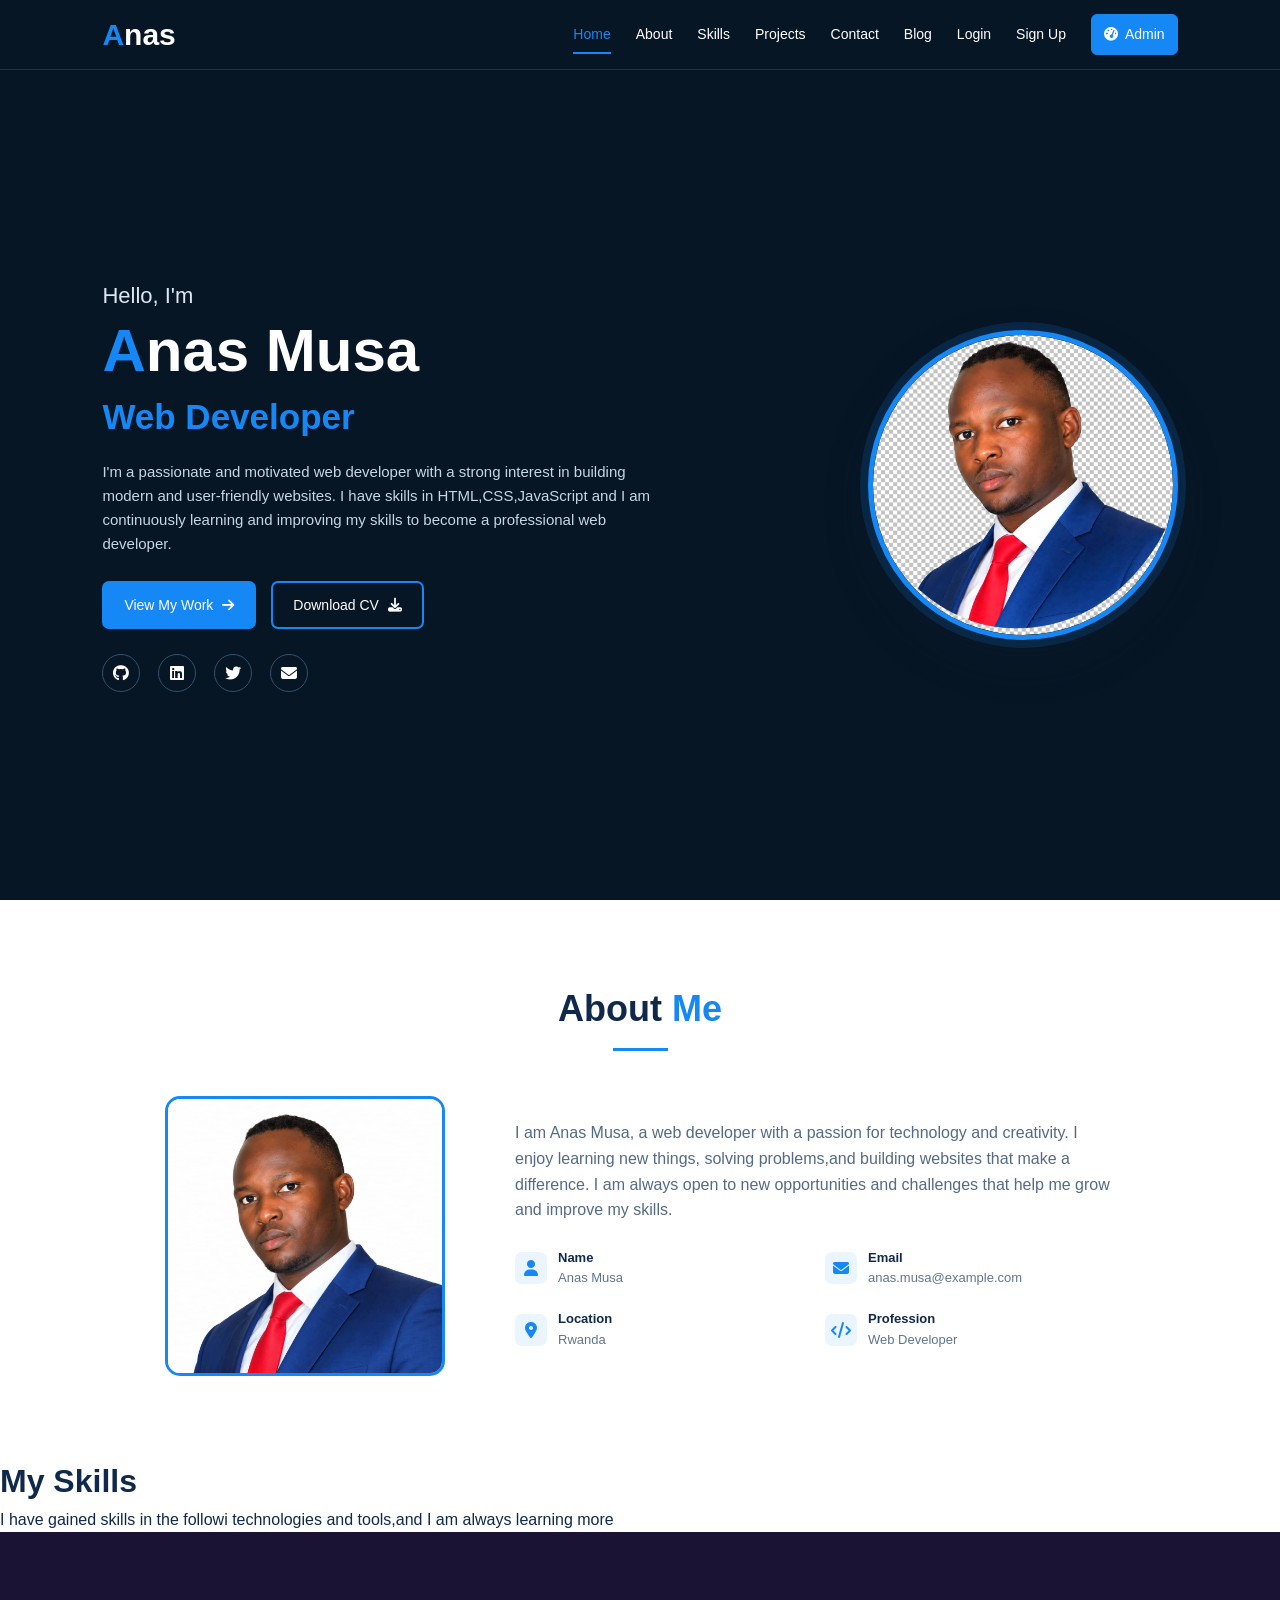
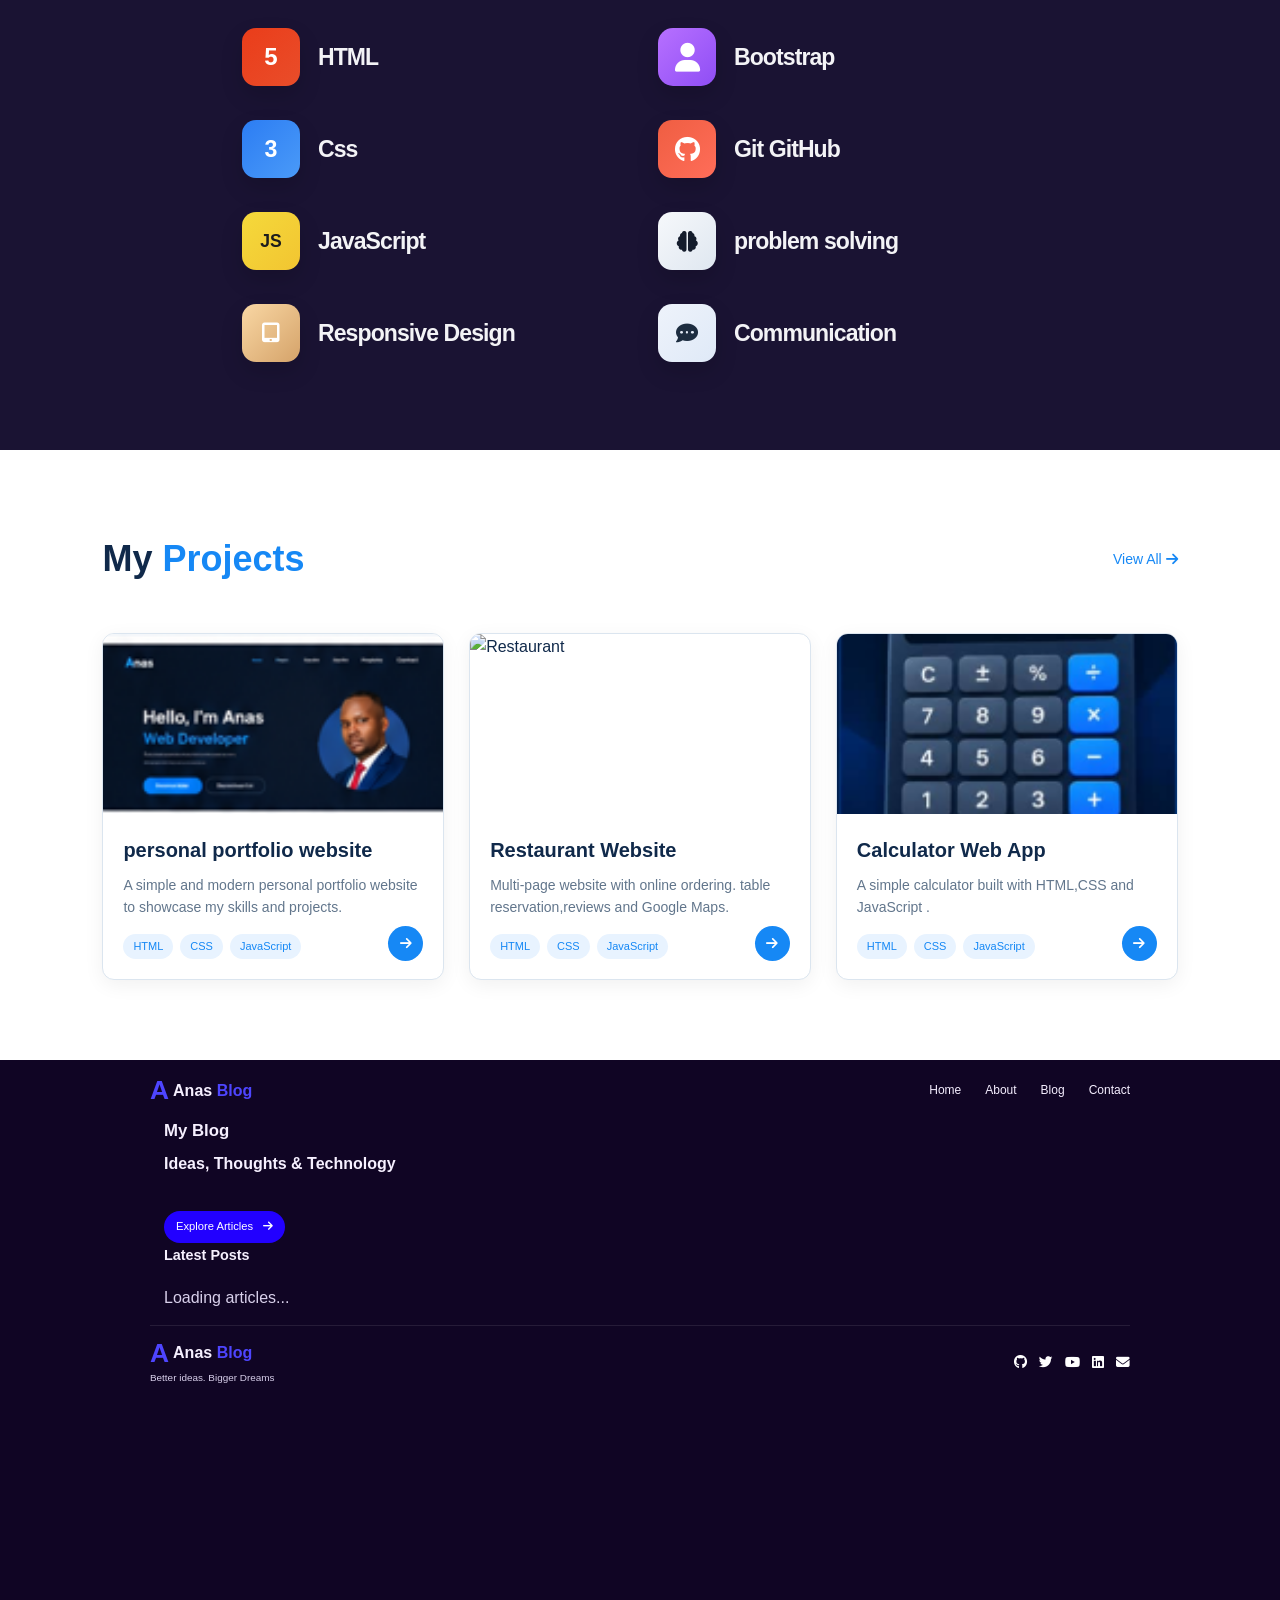
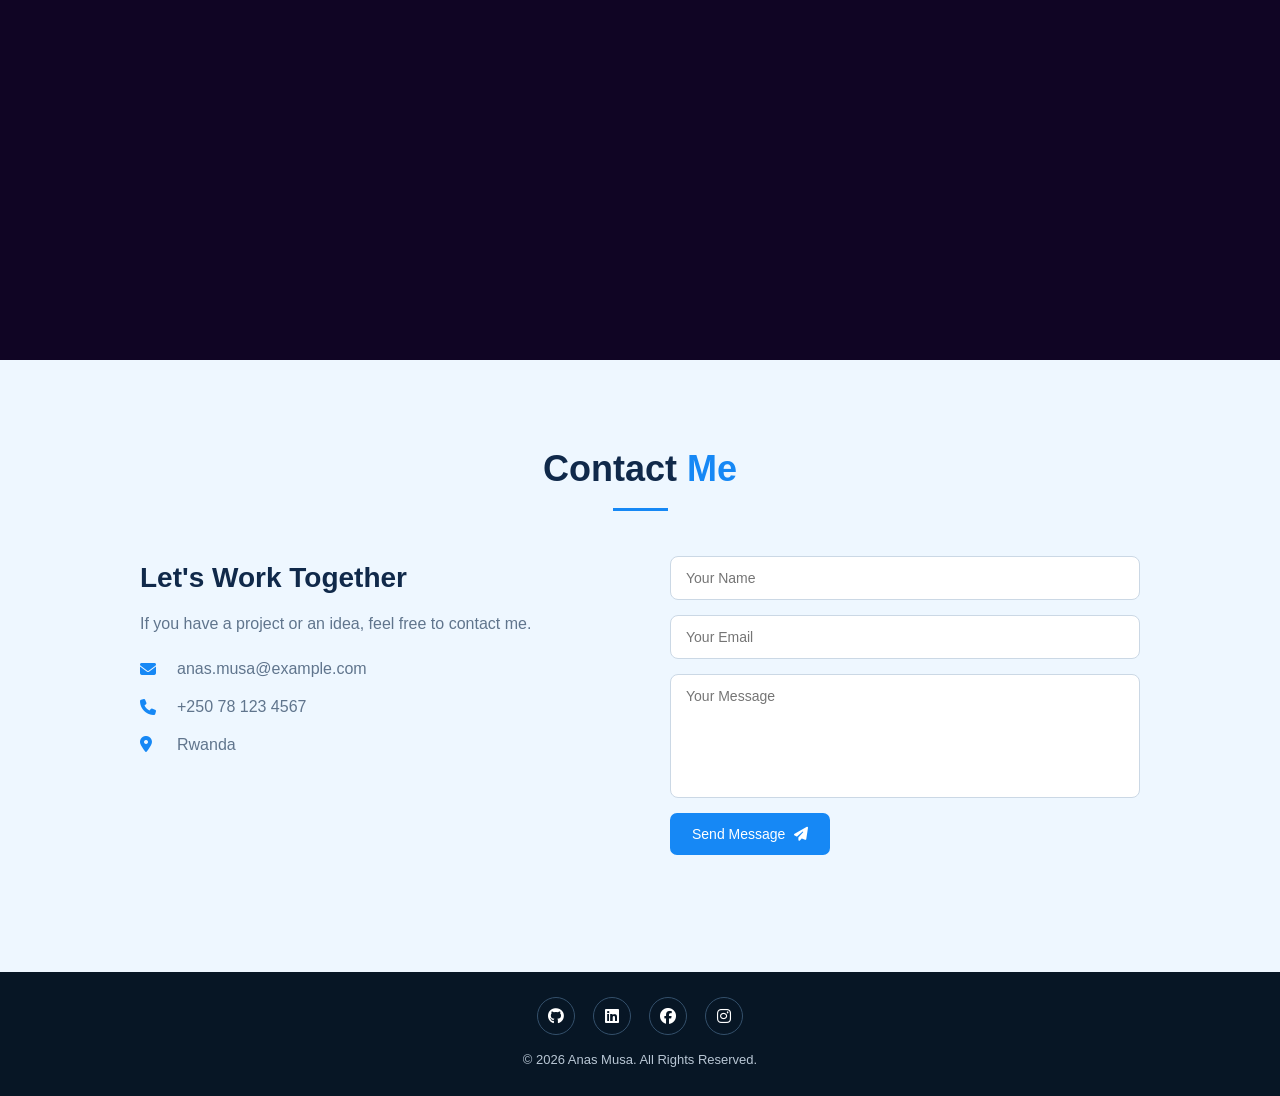
==== commit 19ce9977: "test" ====
--- a/index.html
+++ b/index.html
@@ -218,7 +218,7 @@
     <!-- ================= SKILLS ================= -->
      <h1>My Skills</h1>
      <p> 
-        I have gained skills in the following 
+        I have gained skills in the followi
         technologies and tools,and I am always learning more
      </p>
 
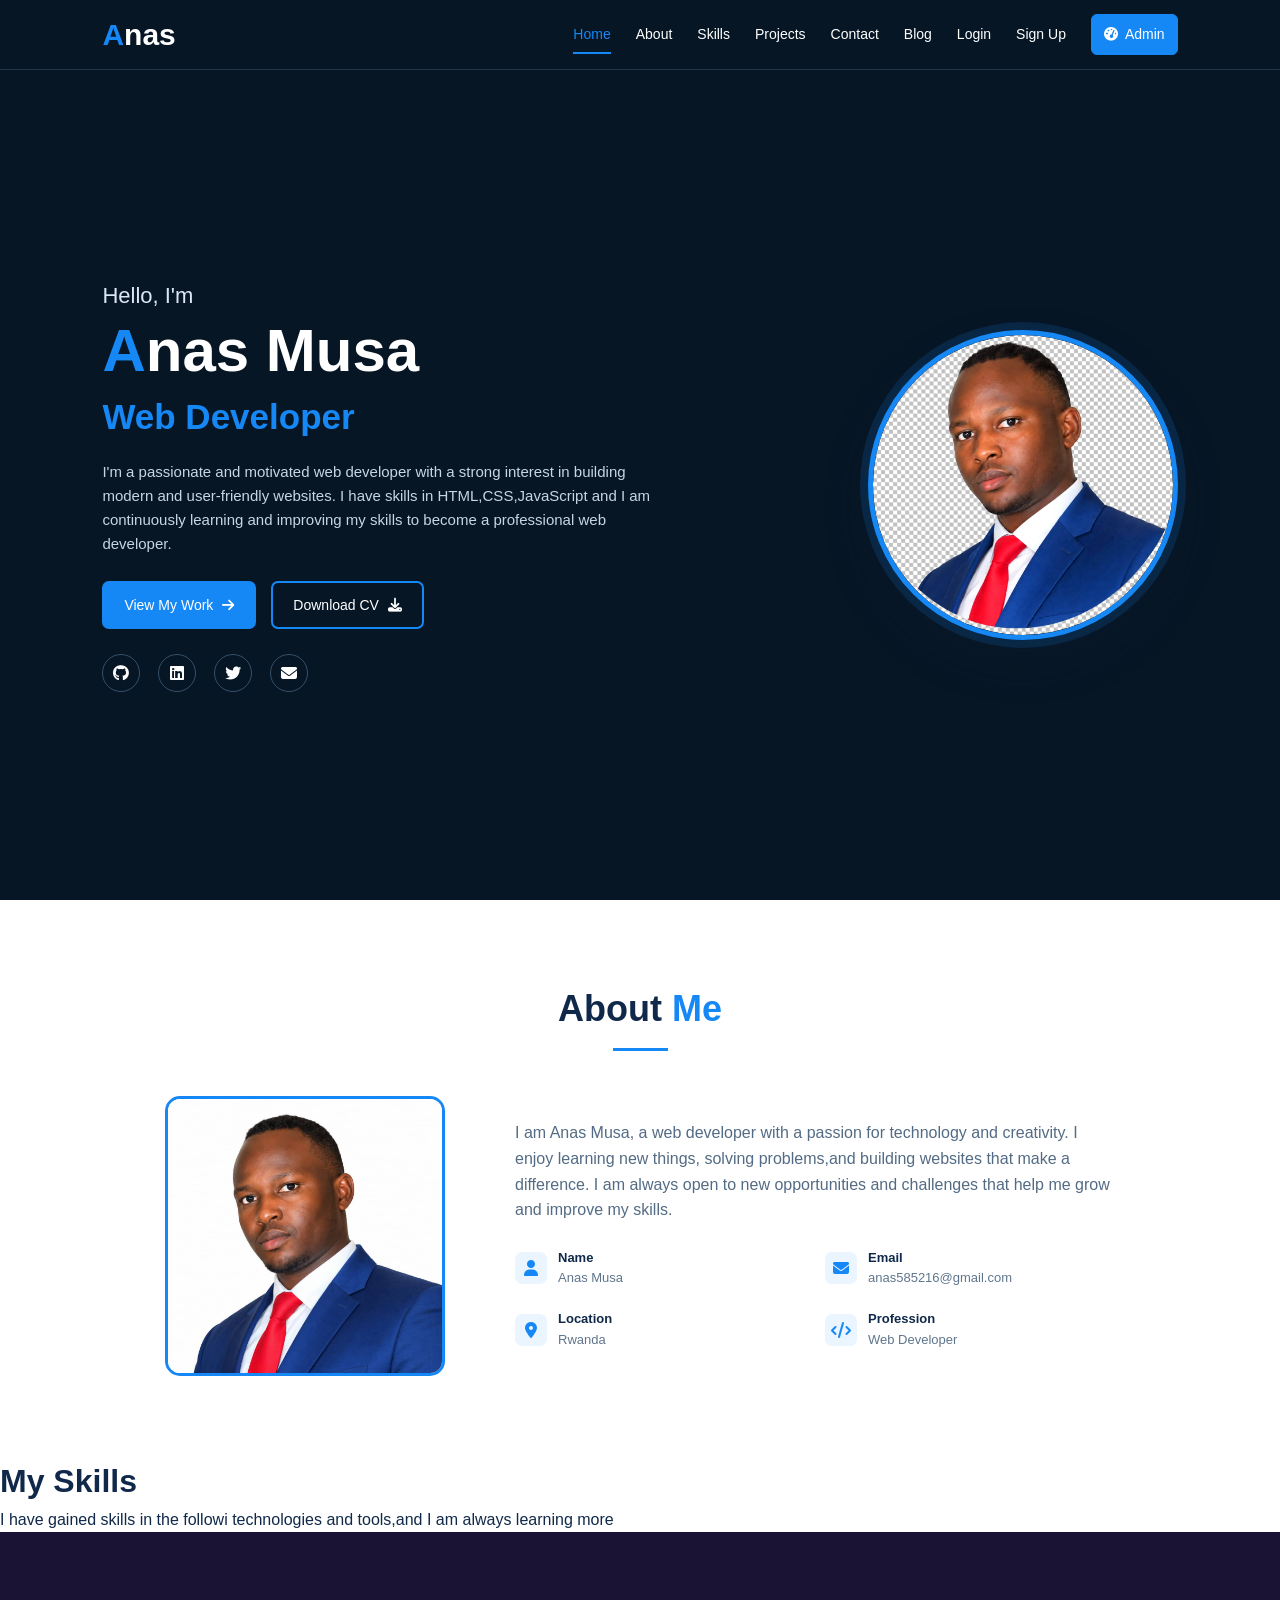
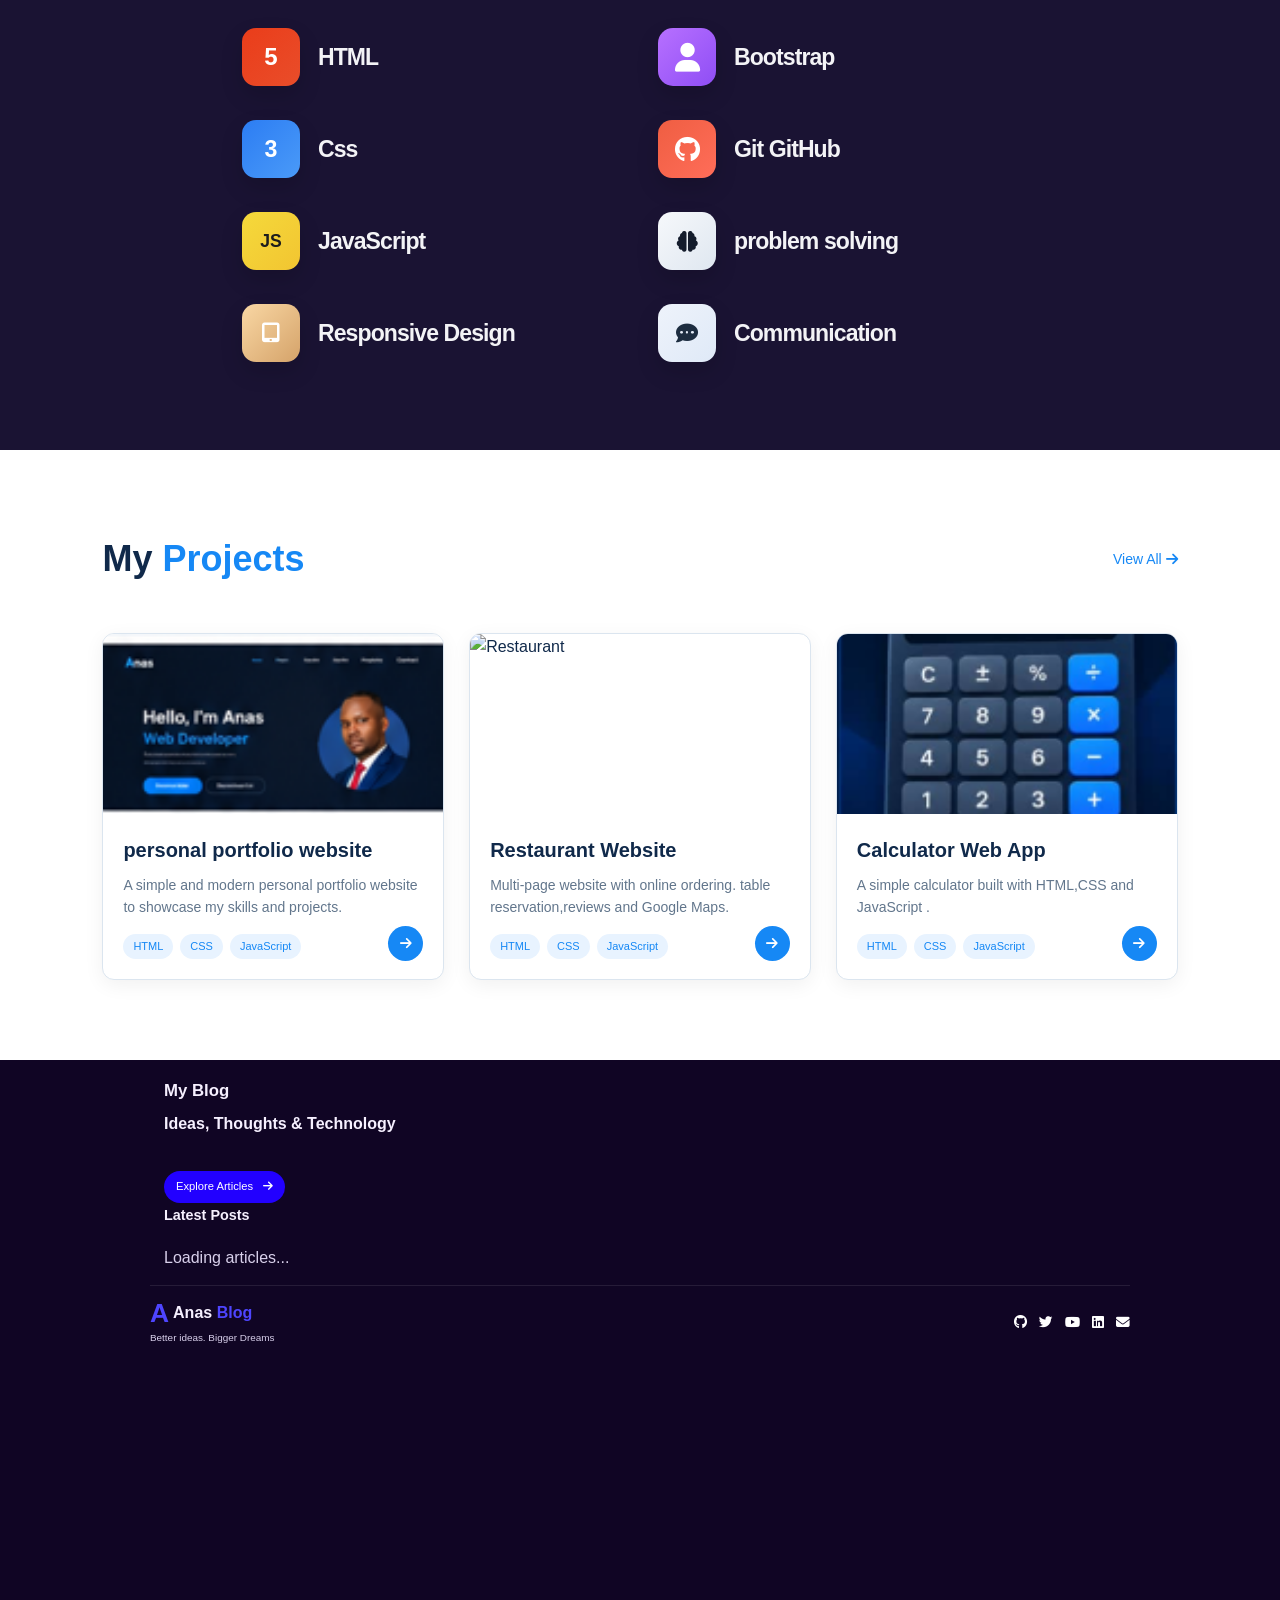
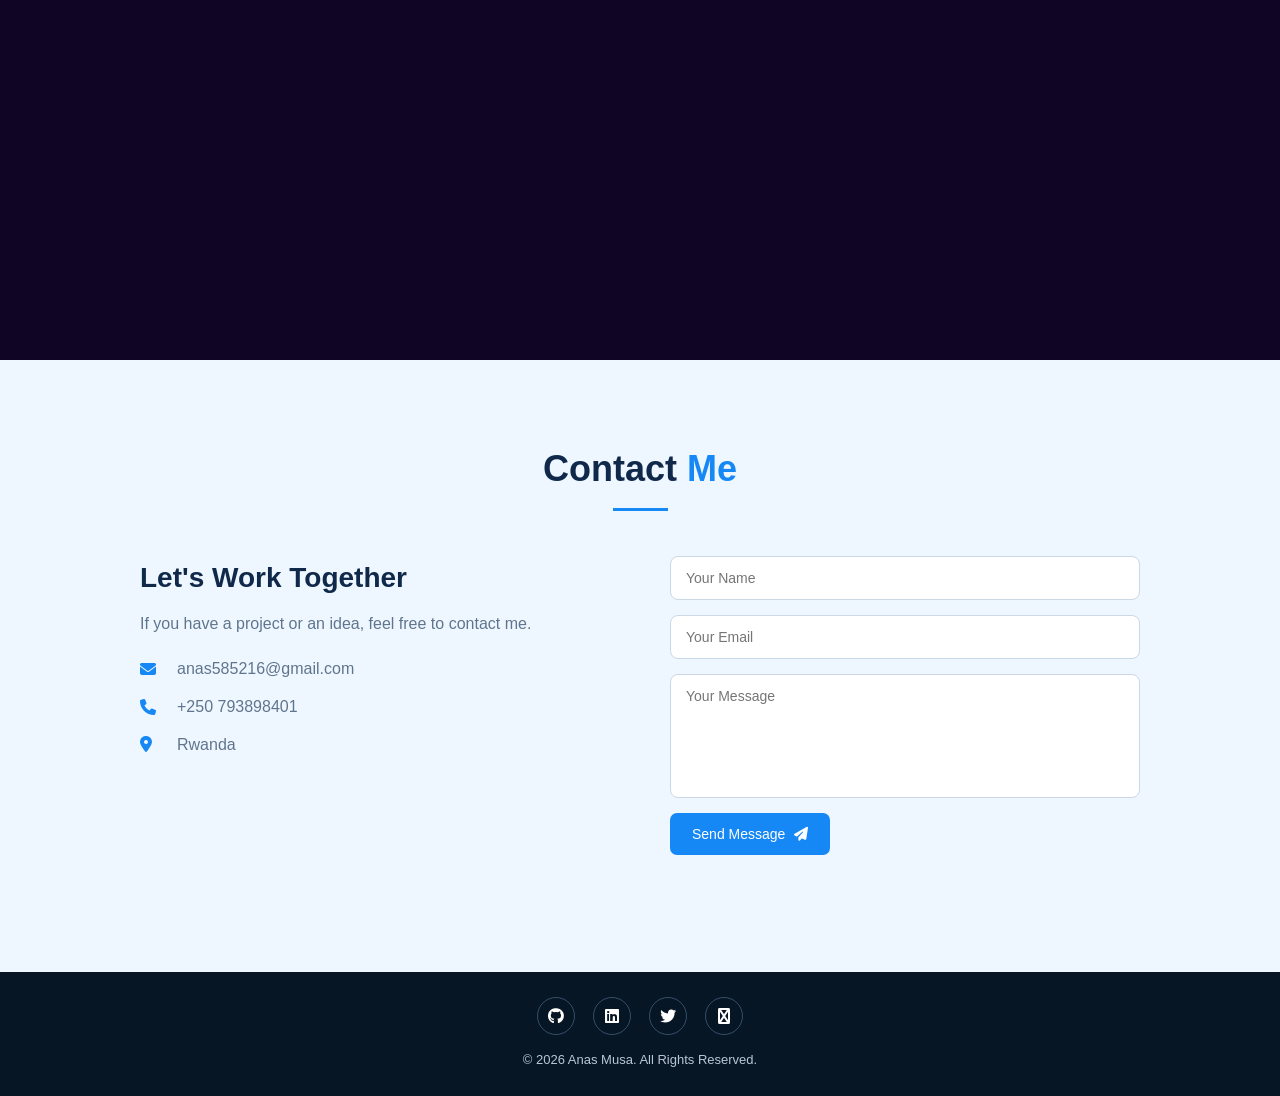
==== commit 53c448a0: "fffff" ====
--- a/index.html
+++ b/index.html
@@ -1,595 +1,586 @@
-<!DOCTYPE html>
-<html lang="en">
-
-<head>
-    <meta charset="UTF-8">
-    <meta name="viewport" content="width=device-width, initial-scale=1.0">
-
-    <title>Anas | Portfolio</title>
-
-    <!-- CSS -->
-    <link rel="stylesheet" href="style.css">
-
-    <!-- Font Awesome -->
-    <link rel="stylesheet"
-        href="https://cdnjs.cloudflare.com/ajax/libs/font-awesome/6.5.2/css/all.min.css">
-</head>
-
-<body>
-
-    <!-- ================= HEADER ================= -->
-
-    <header>
-
-        <a href="#home" class="logo">
-            Anas
-        </a>
-
-        <nav id="navbar">
-
-            <a href="#home" class="active">Home</a>
-
-            <a href="#about">About</a>
-
-            <a href="#skills">Skills</a>
-
-            <a href="#projects">Projects</a>
-
-            <a href="#contact">Contact</a>
-
-            <a href="#blog">Blog</a>
-
-            <a href="login.html">Login</a>
-
-            <a href="signup.html">Sign Up</a>
-
-            <a href="admin.html" class="admin-nav-btn"><i class="fa-solid fa-gauge-high" aria-hidden="true"></i> Admin</a>
-
-        </nav>
-
-        <button id="menuBtn">
-            <i class="fas fa-bars"></i>
-        </button>
-
-    </header>
-
-
-    <!-- ================= HOME ================= -->
-
-    <section id="home" class="home">
-
-        <div class="home-content">
-
-            <p>Hello, I'm</p>
-
-            <h1>
-                Anas Musa
-            </h1>
-
-            <h2>
-                Web Developer
-            </h2>
-
-            <p class="description">
-            I'm a passionate and motivated web developer 
-            with a strong interest in building modern and
-            user-friendly websites. I have skills in HTML,CSS,JavaScript and
-             I am continuously learning and
-            improving my skills to become a professional web developer.
-
-            </p>
-
-
-            <div class="home-buttons">
-
-                <a href="#projects" class="btn">
-                    View My Work
-                    <i class="fas fa-arrow-right"></i>
-                </a>
-
-                <a href="cv.pdf" download class="btn second-btn">
-                    Download CV
-                    <i class="fas fa-download"></i>
-                </a>
-
-            </div>
-
-
-            <div class="social-icons">
-
-                <a href="#">
-                    <i class="fab fa-github"></i>
-                </a>
-
-                <a href="#">
-                    <i class="fab fa-linkedin"></i>
-                </a>
-
-                <a href="#">
-                    <i class="fab fa-twitter"></i>
-                </a>
-                <a href="#">
-                    <i class="fas fa-envelope"></i>
-                </a>
-
-            </div>
-
-        </div>
-
-
-        <!-- Profile Image -->
-
-        <div class="home-image">
-
-            <div class="image-circle">
-
-                <img
-                    src="WhatsApp Image 2026-09-23 at 11.07.41 AM (1).jpeg"
-                    alt="Anas Musa">
-
-            </div>
-
-        </div>
-
-    </section>
-
-
-    <!-- ================= ABOUT ================= -->
-
-    <section id="about" class="about">
-
-        <div class="section-title">
-            <h2>
-                About <span>Me</span>
-            </h2>
-
-            <div class="line"></div>
-
-        </div>
-
-
-        <div class="about-container">
-
-            <div class="about-image">
-
-                <img
-                    src="WhatsApp Image 2026-09-23 at 11.07.41 AM.jpeg"
-                    alt="Anas">
-
-            </div>
-
-
-            <div class="about-content">
-                <p>
-                 I am Anas Musa, a web developer with a passion for technology
-                 and creativity. I enjoy learning new things,
-                 solving problems,and building websites that make a difference. 
-                 I am always open to new opportunities and challenges that help me
-                 grow and improve my skills.   
-                </p>
-
-
-                <div class="about-info">
-
-                    <div>
-                        <i class="fas fa-user"></i>
-
-                        <strong>Name</strong>
-
-                        <span>Anas Musa</span>
-                    </div>
-
-
-                    <div>
-                        <i class="fas fa-envelope"></i>
-
-                        <strong>Email</strong>
-
-                        <span>anas.musa@example.com</span>
-                    </div>
-
-
-                    <div>
-                        <i class="fas fa-location-dot"></i>
-
-                        <strong>Location</strong>
-
-                        <span>Rwanda</span>
-                    </div>
-
-
-                    <div>
-                        <i class="fas fa-code"></i>
-
-                        <strong>Profession</strong>
-
-                        <span>Web Developer</span>
-                    </div>
-
-                </div>
-
-            </div>
-
-        </div>
-
-    </section>
-
-
-    <!-- ================= SKILLS ================= -->
-     <h1>My Skills</h1>
-     <p> 
-        I have gained skills in the followi
-        technologies and tools,and I am always learning more
-     </p>
-
-    <section id="skills" class="skills">
-
-        <div class="skills-panel">
-
-            <div class="skill-item">
-                <div class="skill-badge html-badge"><span>5</span></div>
-                <span class="skill-name">HTML</span>
-            </div>
-
-            <div class="skill-item">
-                <div class="skill-badge bootstrap-badge"><i class="fa-solid fa-user"></i></div>
-                <span class="skill-name">Bootstrap</span>
-            </div>
-
-            <div class="skill-item">
-                <div class="skill-badge css-badge"><span>3</span></div>
-                <span class="skill-name">Css</span>
-            </div>
-
-            <div class="skill-item">
-                <div class="skill-badge github-badge"><i class="fa-brands fa-github"></i></div>
-                <span class="skill-name">Git GitHub</span>
-            </div>
-
-            <div class="skill-item">
-                <div class="skill-badge js-badge"><span>JS</span></div>
-                <span class="skill-name">JavaScript</span>
-            </div>
-
-            <div class="skill-item">
-                <div class="skill-badge problem-badge"><i class="fa-solid fa-brain"></i></div>
-                <span class="skill-name">problem solving</span>
-            </div>
-
-            <div class="skill-item">
-                <div class="skill-badge responsive-badge"><i class="fa-solid fa-tablet-screen-button"></i></div>
-                <span class="skill-name">Responsive Design</span>
-            </div>
-
-            <div class="skill-item">
-                <div class="skill-badge communication-badge"><i class="fa-solid fa-comment-dots"></i></div>
-                <span class="skill-name">Communication</span>
-            </div>
-
-        </div>
-
-    </section>
-
-
-    <!-- ================= PROJECTS ================= -->
-
-    <section id="projects" class="projects">
-
-        <div class="section-title">
-
-            <h2>
-                My <span>Projects</span>
-            </h2>
-            <a href="#blog">
-                View All
-                <i class="fas fa-arrow-right"></i>
-            </a>
-
-        </div>
-
-
-        <div class="projects-container">
-
-
-            <!-- Project 1 -->
-
-            <div class="project-card">
-
-                <img
-                    src="Screenshot 2026-10-05 043006.png "
-                    alt="Portfolio">
-
-                <div class="project-content">
-
-                    <h3>
-                        personal portfolio website
-                    </h3>
-
-                    <p>
-                     A simple and modern personal portfolio website
-                     to showcase my skills and projects.
-
-                    </p>
-
-                    <div class="project-tags">
-
-                        <span>HTML</span>
-
-                        <span>CSS</span>
-
-                        <span>JavaScript</span>
-
-                    </div>
-
-                    <button class="project-btn">
-                        <i class="fas fa-arrow-right"></i>
-                    </button>
-
-                </div>
-
-            </div>
-
-
-            <!-- Project 2 -->
-
-            <div class="project-card">
-
-                <img
-                    src="https://images.unsplash.com/photo-1559339352-11d035aa65de?auto=format&fit=crop&w=900&q=80"
-                    alt="Restaurant">
-
-                <div class="project-content">
-
-                    <h3>
-                        Restaurant Website
-                    </h3>
-
-                    <p>
-                        Multi-page website with online ordering.
-                        table reservation,reviews and Google Maps.
-                        
-                    </p>
-
-                    <div class="project-tags">
-
-                        <span>HTML</span>
-
-                        <span>CSS</span>
-
-                        <span>JavaScript</span>
-
-                    </div>
-
-                    <button class="project-btn">
-                        <i class="fas fa-arrow-right"></i>
-                    </button>
-
-                </div>
-
-            </div>
-
-
-            <!-- Project 3 -->
-
-            <div class="project-card">
-
-                <img
-                    src="Screenshot 2026-09-24 020338.png"
-                    alt="Calculator">
-
-                <div class="project-content">
-
-                    <h3>
-                        Calculator Web App
-                    </h3>
-
-                    <p>
-                    A simple calculator built with HTML,CSS
-                    and JavaScript .
-                        
-                    </p>
-
-                    <div class="project-tags">
-
-                        <span>HTML</span>
-
-                        <span>CSS</span>
-
-                        <span>JavaScript</span>
-
-                    </div>
-
-                    <button class="project-btn">
-                        <i class="fas fa-arrow-right"></i>
-                    </button>
-
-                </div>
-
-            </div>
-
-        </div>
-
-    </section>
-
-
-    <!-- ================= BLOG ================= -->
-
-    <section id="blog" class="portfolio-blog-section blog-page-section">
-        <div class="blog-shell">
-            <header class="blog-header">
-                <a class="brand" href="#home"><span class="brand-mark">A</span><span>Anas <b>Blog</b></span></a>
-                <nav class="blog-nav" aria-label="Blog navigation">
-                    <a href="#home">Home</a>
-                    <a href="#about">About</a>
-                    <a href="#blog">Blog</a>
-                    <a href="#contact">Contact</a>
-                </nav>
-            </header>
-
-            <div class="blog-body">
-                <div class="blog-hero">
-                    <h2>My Blog</h2>
-                    <p>Ideas, Thoughts &amp; Technology</p>
-                    <a class="explore-btn" href="#blog-posts">
-                        <span>Explore Articles</span>
-                        <span class="arrow"><i class="fa-solid fa-arrow-right"></i></span>
-                    </a>
-                </div>
-
-                <h2 class="blog-section-title" id="blog-posts">Latest Posts</h2>
-                <div id="blogPostPreview" class="post-grid" aria-live="polite">
-                    <p class="feed-empty">Loading articles...</p>
-                </div>
-            </div>
-
-            <footer class="blog-footer">
-                <div class="footer-brand"><span class="brand-mark">A</span><span>Anas <b>Blog</b></span></div>
-                <div class="footer-note">Better ideas. Bigger Dreams</div>
-                <div class="blog-socials" aria-label="Social links">
-                    <a href="#" aria-label="GitHub"><i class="fa-brands fa-github"></i></a>
-                    <a href="#" aria-label="Twitter"><i class="fa-brands fa-twitter"></i></a>
-                    <a href="#" aria-label="YouTube"><i class="fa-brands fa-youtube"></i></a>
-                    <a href="#" aria-label="LinkedIn"><i class="fa-brands fa-linkedin"></i></a>
-                    <a href="#contact" aria-label="Email"><i class="fa-solid fa-envelope"></i></a>
-                </div>
-            </footer>
-        </div>
-    </section>
-
-
-    <!-- ================= CONTACT ================= -->
-
-    <section id="contact" class="contact">
-
-        <div class="section-title">
-
-            <h2>
-                Contact <span>Me</span>
-            </h2>
-
-            <div class="line"></div>
-
-        </div>
-
-
-        <div class="contact-container">
-
-            <div class="contact-info">
-
-                <h3>
-                    Let's Work Together
-                </h3>
-
-                <p>
-                    If you have a project or an idea,
-                    feel free to contact me.
-                </p>
-
-
-                <p>
-                    <i class="fas fa-envelope"></i>
-                    anas.musa@example.com
-                </p>
-
-
-                <p>
-                    <i class="fas fa-phone"></i>
-                    +250 78 123 4567
-                </p>
-
-
-                <p>
-                    <i class="fas fa-location-dot"></i>
-                    Rwanda
-                </p>
-
-            </div>
-
-
-            <!-- Contact Form -->
-
-            <form id="contactForm">
-
-                <input
-                    type="text"
-                    id="name"
-                    maxlength="100"
-                    placeholder="Your Name"
-                    required>
-
-
-                <input
-                    type="email"
-                    id="email"
-                    maxlength="254"
-                    placeholder="Your Email"
-                    required>
-
-
-                <textarea
-                    id="message"
-                    rows="6"
-                    maxlength="5000"
-                    placeholder="Your Message"
-                    required></textarea>
-
-
-                <button
-                    type="submit"
-                    class="btn">
-
-                    Send Message
-
-                    <i class="fas fa-paper-plane"></i>
-
-                </button>
-
-                <p id="contactNotice" class="contact-notice" role="status" aria-live="polite"></p>
-
-            </form>
-
-        </div>
-
-    </section>
-
-
-    <!-- ================= FOOTER ================= -->
-
-    <footer>
-
-        <div class="social-icons">
-
-            <a href="#">
-                <i class="fab fa-github"></i>
-            </a>
-
-            <a href="#">
-                <i class="fab fa-linkedin"></i>
-            </a>
-
-            <a href="#">
-                <i class="fab fa-facebook"></i>
-            </a>
-
-            <a href="#">
-                <i class="fab fa-instagram"></i>
-            </a>
-
-        </div>
-
-        <p>
-            © <span id="year"></span>
-            Anas Musa. All Rights Reserved.
-        </p>
-
-    </footer>
-
-
-    <!-- JavaScript -->
-
-    <script src="script.js"></script>
-    <script type="module" src="site-data.js"></script>
-
-</body>
-
-</html>                                +<!DOCTYPE html>
+<html lang="en">
+
+<head>
+    <meta charset="UTF-8">
+    <meta name="viewport" content="width=device-width, initial-scale=1.0">
+
+    <title>Anas | Portfolio</title>
+
+    <!-- CSS -->
+    <link rel="stylesheet" href="style.css">
+
+    <!-- Font Awesome -->
+    <link rel="stylesheet"
+        href="https://cdnjs.cloudflare.com/ajax/libs/font-awesome/6.5.2/css/all.min.css">
+</head>
+
+<body>
+
+    <!-- ================= HEADER ================= -->
+
+    <header>
+
+        <a href="#home" class="logo">
+            Anas
+        </a>
+
+        <nav id="navbar">
+
+            <a href="#home" class="active">Home</a>
+
+            <a href="#about">About</a>
+
+            <a href="#skills">Skills</a>
+
+            <a href="#projects">Projects</a>
+
+            <a href="#contact">Contact</a>
+
+            <a href="#blog">Blog</a>
+
+            <a href="login.html">Login</a>
+
+            <a href="signup.html">Sign Up</a>
+
+            <a href="admin.html" class="admin-nav-btn"><i class="fa-solid fa-gauge-high" aria-hidden="true"></i> Admin</a>
+
+        </nav>
+
+        <button id="menuBtn">
+            <i class="fas fa-bars"></i>
+        </button>
+
+    </header>
+
+
+    <!-- ================= HOME ================= -->
+
+    <section id="home" class="home">
+
+        <div class="home-content">
+
+            <p>Hello, I'm</p>
+
+            <h1>
+                Anas Musa
+            </h1>
+
+            <h2>
+                Web Developer
+            </h2>
+
+            <p class="description">
+            I'm a passionate and motivated web developer 
+            with a strong interest in building modern and
+            user-friendly websites. I have skills in HTML,CSS,JavaScript and
+             I am continuously learning and
+            improving my skills to become a professional web developer.
+
+            </p>
+
+
+            <div class="home-buttons">
+
+                <a href="#projects" class="btn">
+                    View My Work
+                    <i class="fas fa-arrow-right"></i>
+                </a>
+
+                <a href="cv.pdf" download class="btn second-btn">
+                    Download CV
+                    <i class="fas fa-download"></i>
+                </a>
+
+            </div>
+
+
+            <div class="social-icons">
+
+                <a href="#">
+                    <i class="fab fa-github"></i>
+                </a>
+
+                <a href="#">
+                    <i class="fab fa-linkedin"></i>
+                </a>
+
+                <a href="#">
+                    <i class="fab fa-twitter"></i>
+                </a>
+                <a href="#">
+                    <i class="fas fa-envelope"></i>
+                </a>
+
+            </div>
+
+        </div>
+
+
+        <!-- Profile Image -->
+
+        <div class="home-image">
+
+            <div class="image-circle">
+
+                <img
+                    src="WhatsApp Image 2026-09-23 at 11.07.41 AM (1).jpeg"
+                    alt="Anas Musa">
+
+            </div>
+
+        </div>
+
+    </section>
+
+
+    <!-- ================= ABOUT ================= -->
+
+    <section id="about" class="about">
+
+        <div class="section-title">
+            <h2>
+                About <span>Me</span>
+            </h2>
+
+            <div class="line"></div>
+
+        </div>
+
+
+        <div class="about-container">
+
+            <div class="about-image">
+
+                <img
+                    src="WhatsApp Image 2026-09-23 at 11.07.41 AM.jpeg"
+                    alt="Anas">
+
+            </div>
+
+
+            <div class="about-content">
+                <p>
+                 I am Anas Musa, a web developer with a passion for technology
+                 and creativity. I enjoy learning new things,
+                 solving problems,and building websites that make a difference. 
+                 I am always open to new opportunities and challenges that help me
+                 grow and improve my skills.   
+                </p>
+
+
+                <div class="about-info">
+
+                    <div>
+                        <i class="fas fa-user"></i>
+
+                        <strong>Name</strong>
+
+                        <span>Anas Musa</span>
+                    </div>
+
+
+                    <div>
+                        <i class="fas fa-envelope"></i>
+
+                        <strong>Email</strong>
+
+                        <span>anas585216@gmail.com</span>
+                    </div>
+
+
+                    <div>
+                        <i class="fas fa-location-dot"></i>
+
+                        <strong>Location</strong>
+
+                        <span>Rwanda</span>
+                    </div>
+
+
+                    <div>
+                        <i class="fas fa-code"></i>
+
+                        <strong>Profession</strong>
+
+                        <span>Web Developer</span>
+                    </div>
+
+                </div>
+
+            </div>
+
+        </div>
+
+    </section>
+
+
+    <!-- ================= SKILLS ================= -->
+     <h1>My Skills</h1>
+     <p> 
+        I have gained skills in the followi
+        technologies and tools,and I am always learning more
+     </p>
+
+    <section id="skills" class="skills">
+
+        <div class="skills-panel">
+
+            <div class="skill-item">
+                <div class="skill-badge html-badge"><span>5</span></div>
+                <span class="skill-name">HTML</span>
+            </div>
+
+            <div class="skill-item">
+                <div class="skill-badge bootstrap-badge"><i class="fa-solid fa-user"></i></div>
+                <span class="skill-name">Bootstrap</span>
+            </div>
+
+            <div class="skill-item">
+                <div class="skill-badge css-badge"><span>3</span></div>
+                <span class="skill-name">Css</span>
+            </div>
+
+            <div class="skill-item">
+                <div class="skill-badge github-badge"><i class="fa-brands fa-github"></i></div>
+                <span class="skill-name">Git GitHub</span>
+            </div>
+
+            <div class="skill-item">
+                <div class="skill-badge js-badge"><span>JS</span></div>
+                <span class="skill-name">JavaScript</span>
+            </div>
+
+            <div class="skill-item">
+                <div class="skill-badge problem-badge"><i class="fa-solid fa-brain"></i></div>
+                <span class="skill-name">problem solving</span>
+            </div>
+
+            <div class="skill-item">
+                <div class="skill-badge responsive-badge"><i class="fa-solid fa-tablet-screen-button"></i></div>
+                <span class="skill-name">Responsive Design</span>
+            </div>
+
+            <div class="skill-item">
+                <div class="skill-badge communication-badge"><i class="fa-solid fa-comment-dots"></i></div>
+                <span class="skill-name">Communication</span>
+            </div>
+
+        </div>
+
+    </section>
+
+
+    <!-- ================= PROJECTS ================= -->
+
+    <section id="projects" class="projects">
+
+        <div class="section-title">
+
+            <h2>
+                My <span>Projects</span>
+            </h2>
+            <a href="#blog">
+                View All
+                <i class="fas fa-arrow-right"></i>
+            </a>
+
+        </div>
+
+
+        <div class="projects-container">
+
+
+            <!-- Project 1 -->
+
+            <div class="project-card">
+
+                <img
+                    src="Screenshot 2026-10-05 043006.png "
+                    alt="Portfolio">
+
+                <div class="project-content">
+
+                    <h3>
+                        personal portfolio website
+                    </h3>
+
+                    <p>
+                     A simple and modern personal portfolio website
+                     to showcase my skills and projects.
+
+                    </p>
+
+                    <div class="project-tags">
+
+                        <span>HTML</span>
+
+                        <span>CSS</span>
+
+                        <span>JavaScript</span>
+
+                    </div>
+
+                    <button class="project-btn">
+                        <i class="fas fa-arrow-right"></i>
+                    </button>
+
+                </div>
+
+            </div>
+
+
+            <!-- Project 2 -->
+
+            <div class="project-card">
+
+                <img
+                    src="https://images.unsplash.com/photo-1559339352-11d035aa65de?auto=format&fit=crop&w=900&q=80"
+                    alt="Restaurant">
+
+                <div class="project-content">
+
+                    <h3>
+                        Restaurant Website
+                    </h3>
+
+                    <p>
+                        Multi-page website with online ordering.
+                        table reservation,reviews and Google Maps.
+                        
+                    </p>
+
+                    <div class="project-tags">
+
+                        <span>HTML</span>
+
+                        <span>CSS</span>
+
+                        <span>JavaScript</span>
+
+                    </div>
+
+                    <button class="project-btn">
+                        <i class="fas fa-arrow-right"></i>
+                    </button>
+
+                </div>
+
+            </div>
+
+
+            <!-- Project 3 -->
+
+            <div class="project-card">
+
+                <img
+                    src="Screenshot 2026-09-24 020338.png"
+                    alt="Calculator">
+
+                <div class="project-content">
+
+                    <h3>
+                        Calculator Web App
+                    </h3>
+
+                    <p>
+                    A simple calculator built with HTML,CSS
+                    and JavaScript .
+                        
+                    </p>
+
+                    <div class="project-tags">
+
+                        <span>HTML</span>
+
+                        <span>CSS</span>
+
+                        <span>JavaScript</span>
+
+                    </div>
+
+                    <button class="project-btn">
+                        <i class="fas fa-arrow-right"></i>
+                    </button>
+
+                </div>
+
+            </div>
+
+        </div>
+
+    </section>
+
+
+    <!-- ================= BLOG ================= -->
+
+    <section id="blog" class="portfolio-blog-section blog-page-section">
+        <div class="blog-shell">
+            <div class="blog-body">
+                <div class="blog-hero">
+                    <h2>My Blog</h2>
+                    <p>Ideas, Thoughts &amp; Technology</p>
+                    <a class="explore-btn" href="#blog-posts">
+                        <span>Explore Articles</span>
+                        <span class="arrow"><i class="fa-solid fa-arrow-right"></i></span>
+                    </a>
+                </div>
+
+                <h2 class="blog-section-title" id="blog-posts">Latest Posts</h2>
+                <div id="blogPostPreview" class="post-grid" aria-live="polite">
+                    <p class="feed-empty">Loading articles...</p>
+                </div>
+            </div>
+
+            <footer class="blog-footer">
+                <div class="footer-brand"><span class="brand-mark">A</span><span>Anas <b>Blog</b></span></div>
+                <div class="footer-note">Better ideas. Bigger Dreams</div>
+                <div class="blog-socials" aria-label="Social links">
+                    <a href="#" aria-label="GitHub"><i class="fa-brands fa-github"></i></a>
+                    <a href="#" aria-label="Twitter"><i class="fa-brands fa-twitter"></i></a>
+                    <a href="#" aria-label="YouTube"><i class="fa-brands fa-youtube"></i></a>
+                    <a href="#" aria-label="LinkedIn"><i class="fa-brands fa-linkedin"></i></a>
+                    <a href="#contact" aria-label="Email"><i class="fa-solid fa-envelope"></i></a>
+                </div>
+            </footer>
+        </div>
+    </section>
+
+
+    <!-- ================= CONTACT ================= -->
+
+    <section id="contact" class="contact">
+
+        <div class="section-title">
+
+            <h2>
+                Contact <span>Me</span>
+            </h2>
+
+            <div class="line"></div>
+
+        </div>
+
+
+        <div class="contact-container">
+
+            <div class="contact-info">
+
+                <h3>
+                    Let's Work Together
+                </h3>
+
+                <p>
+                    If you have a project or an idea,
+                    feel free to contact me.
+                </p>
+
+
+                <p>
+                    <i class="fas fa-envelope"></i>
+                    anas585216@gmail.com
+                </p>
+
+
+                <p>
+                    <i class="fas fa-phone"></i>
+                    +250 793898401
+                </p>
+
+
+                <p>
+                    <i class="fas fa-location-dot"></i>
+                    Rwanda
+                </p>
+
+            </div>
+
+
+            <!-- Contact Form -->
+
+            <form id="contactForm">
+
+                <input
+                    type="text"
+                    id="name"
+                    maxlength="100"
+                    placeholder="Your Name"
+                    required>
+
+
+                <input
+                    type="email"
+                    id="email"
+                    maxlength="254"
+                    placeholder="Your Email"
+                    required>
+
+
+                <textarea
+                    id="message"
+                    rows="6"
+                    maxlength="5000"
+                    placeholder="Your Message"
+                    required></textarea>
+
+
+                <button
+                    type="submit"
+                    class="btn">
+
+                    Send Message
+
+                    <i class="fas fa-paper-plane"></i>
+
+                </button>
+
+                <p id="contactNotice" class="contact-notice" role="status" aria-live="polite"></p>
+
+            </form>
+
+        </div>
+
+    </section>
+
+
+    <!-- ================= FOOTER ================= -->
+
+    <footer>
+
+        <div class="social-icons">
+
+            <a href="#">
+                <i class="fab fa-github"></i>
+            </a>
+
+            <a href="#">
+                <i class="fab fa-linkedin"></i>
+            </a>
+
+            <a href="#">
+                <i class="fab fa-twitter"></i>
+            </a>
+
+            <a href="#">
+                <i class="fab fa-envelope"></i>
+                
+            </a>
+
+        </div>
+
+        <p>
+            © <span id="year"></span>
+            Anas Musa. All Rights Reserved.
+        </p>
+
+    </footer>
+
+
+    <!-- JavaScript -->
+
+    <script src="script.js"></script>
+    <script type="module" src="site-data.js"></script>
+
+</body>
+
+</html
